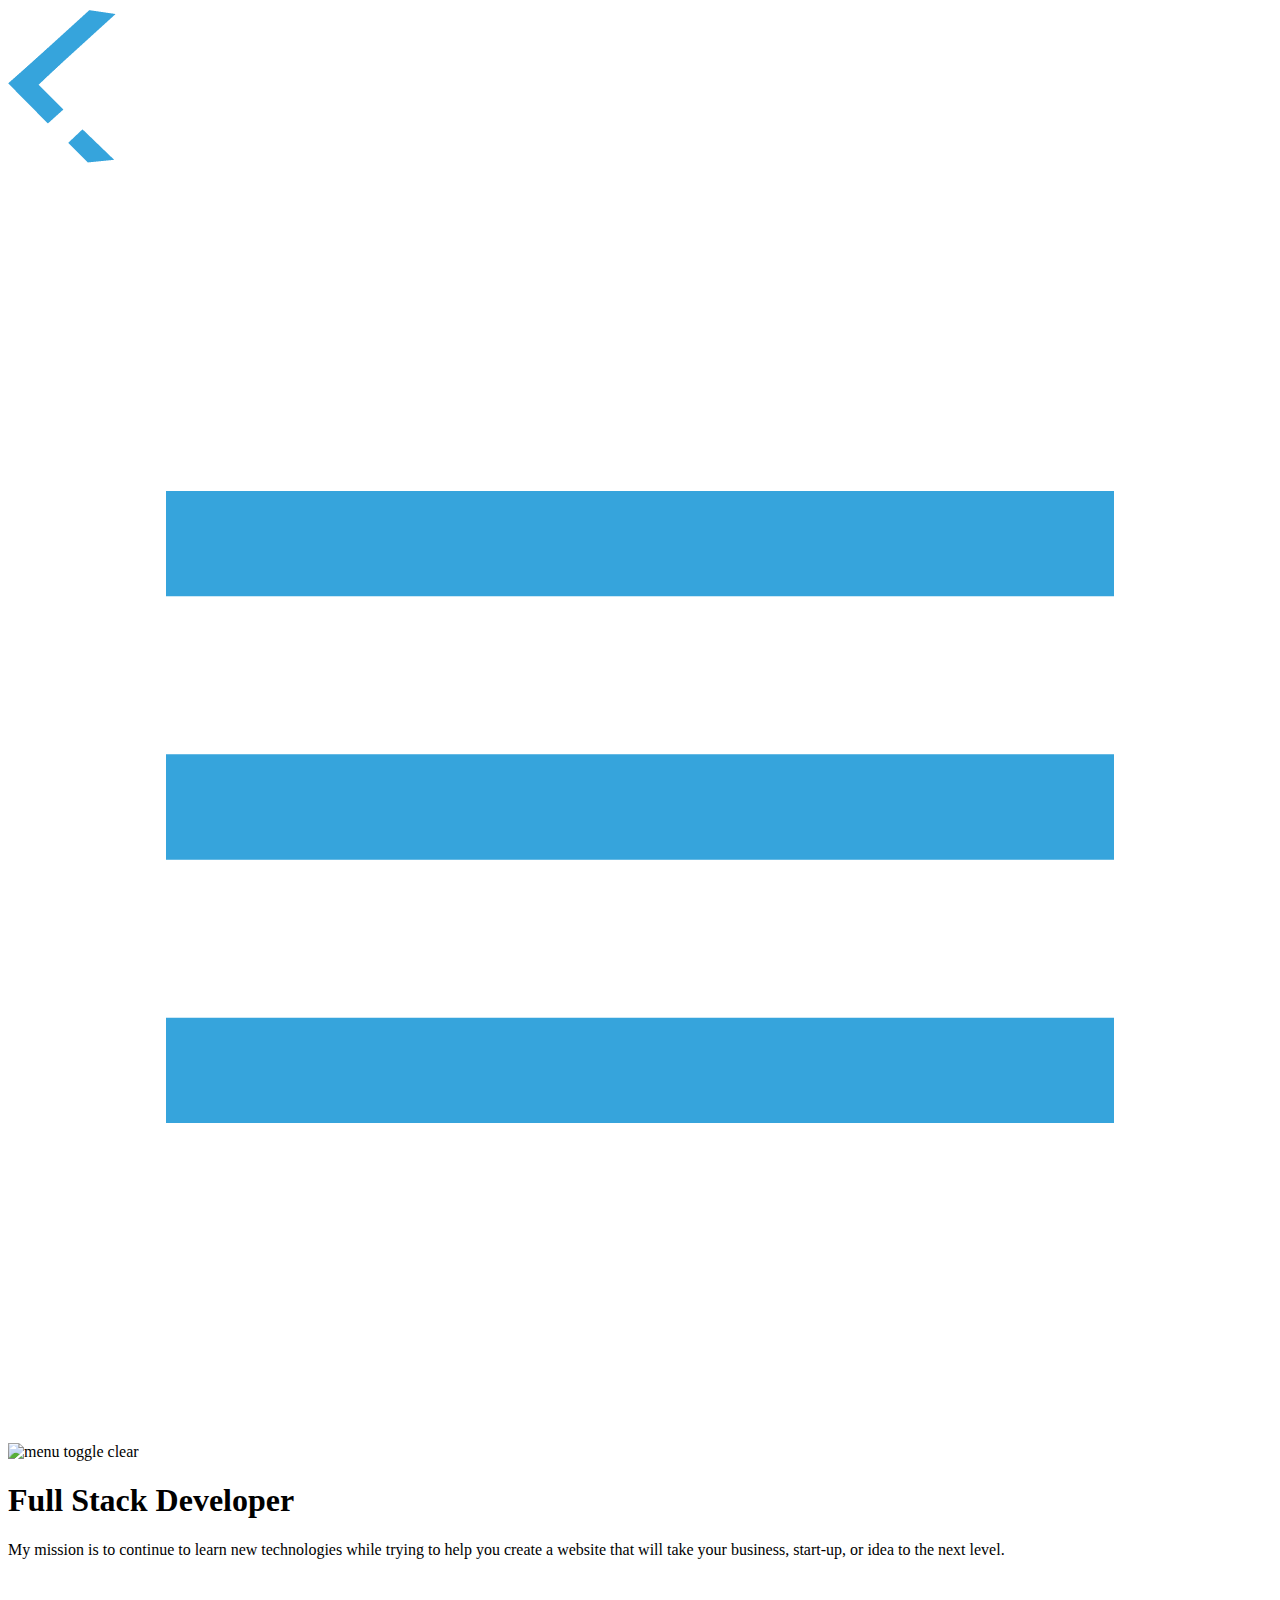
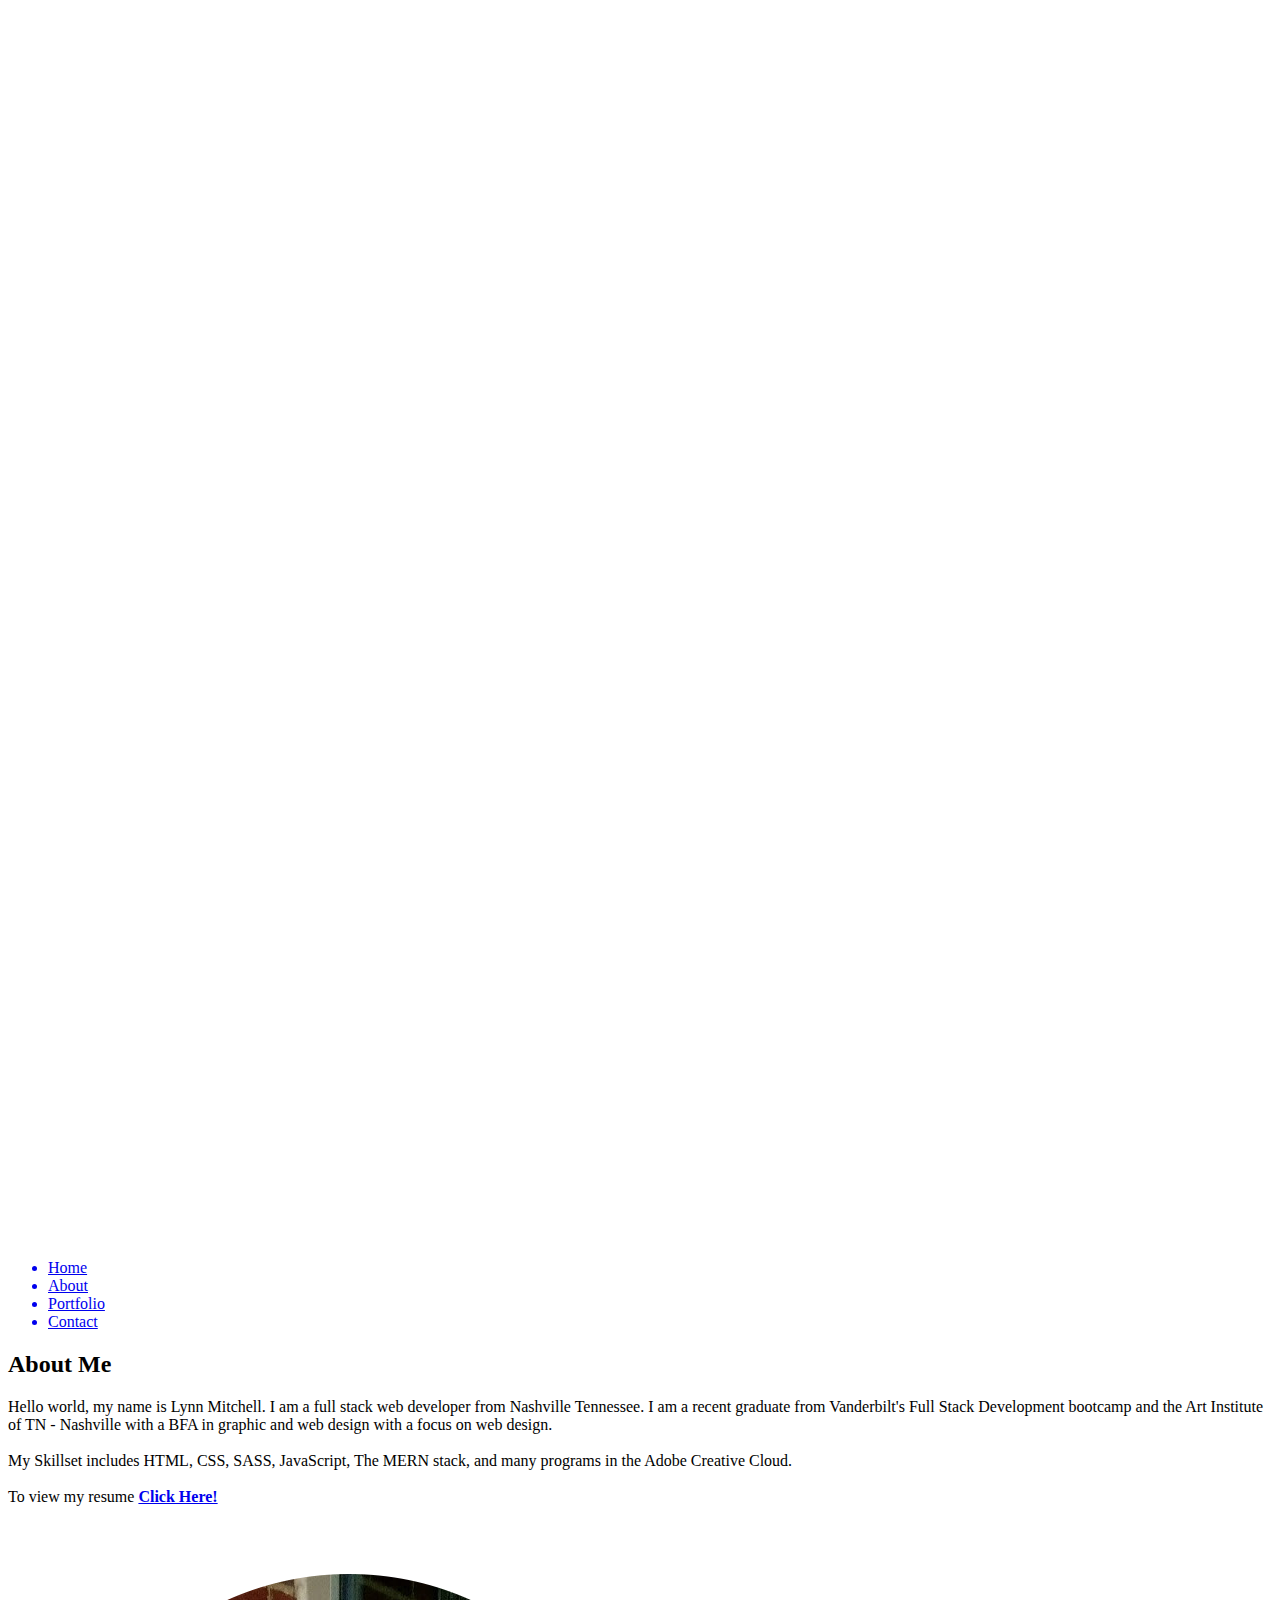
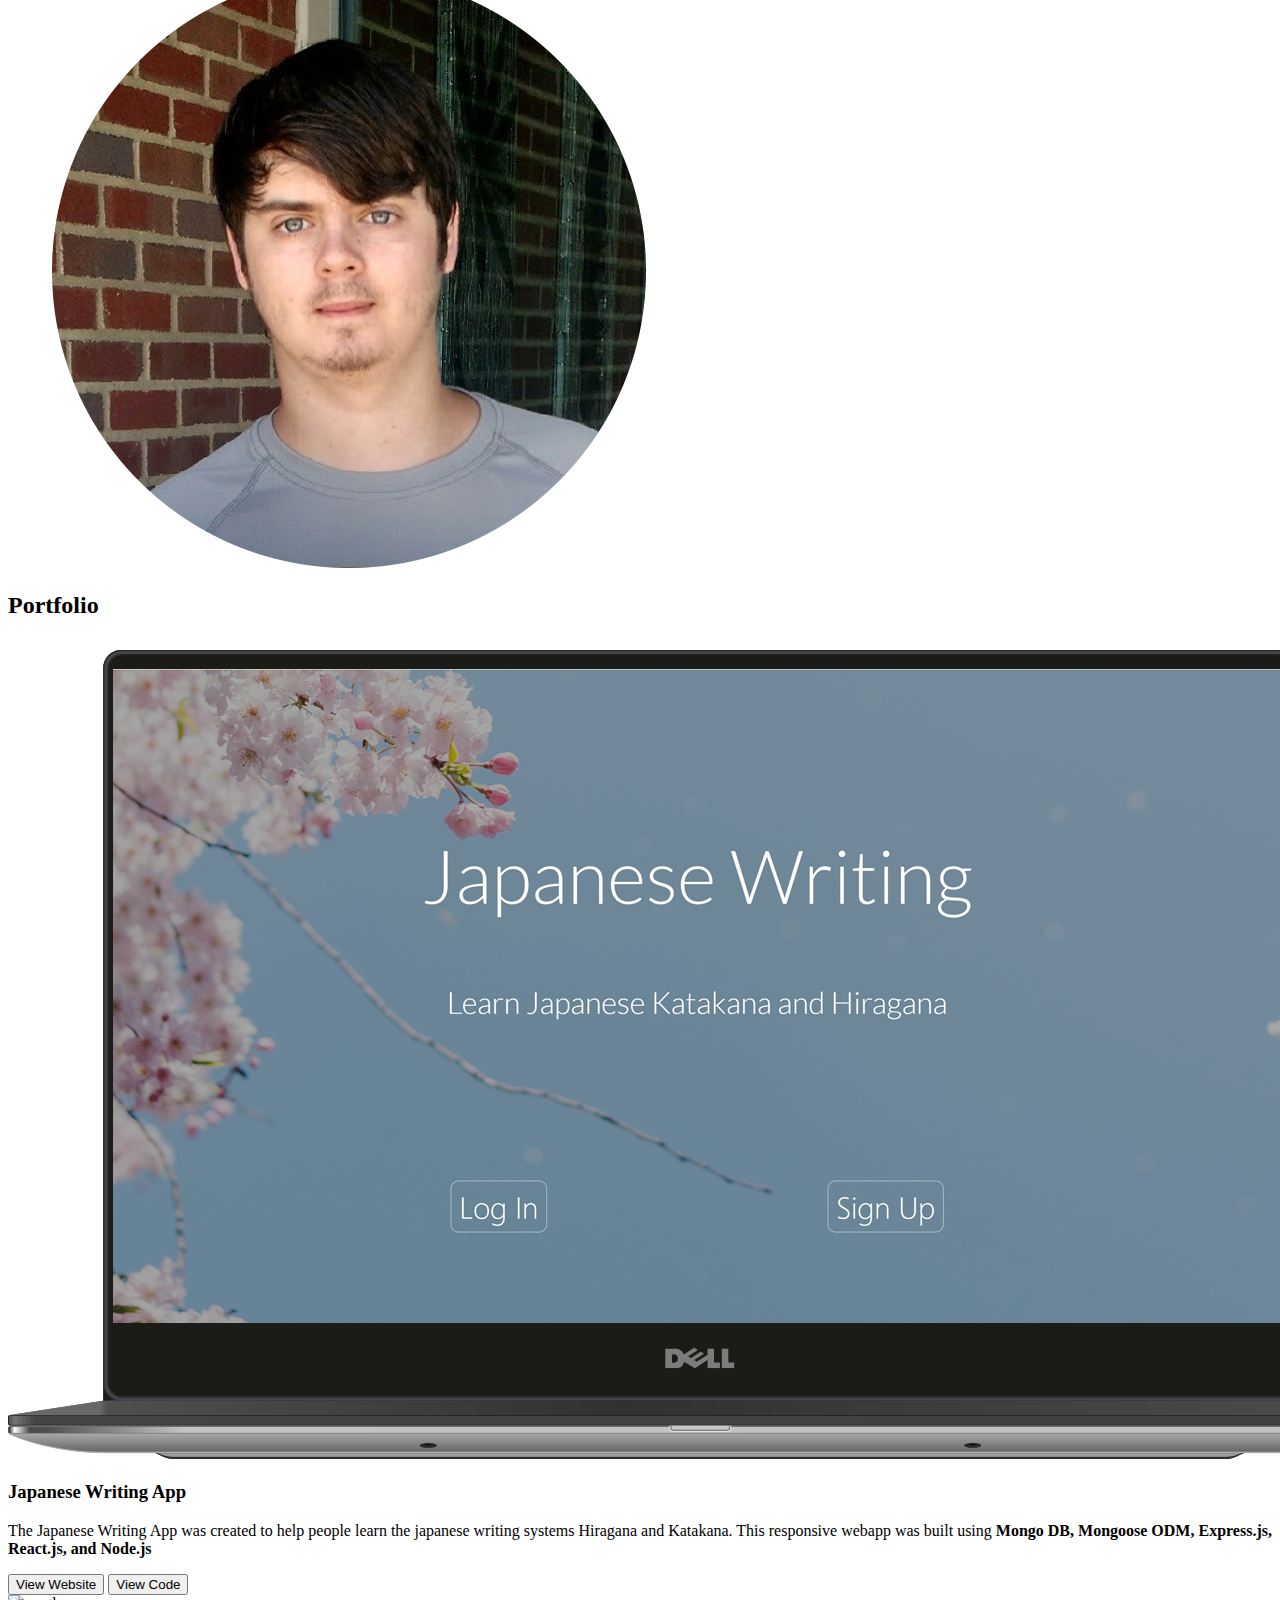
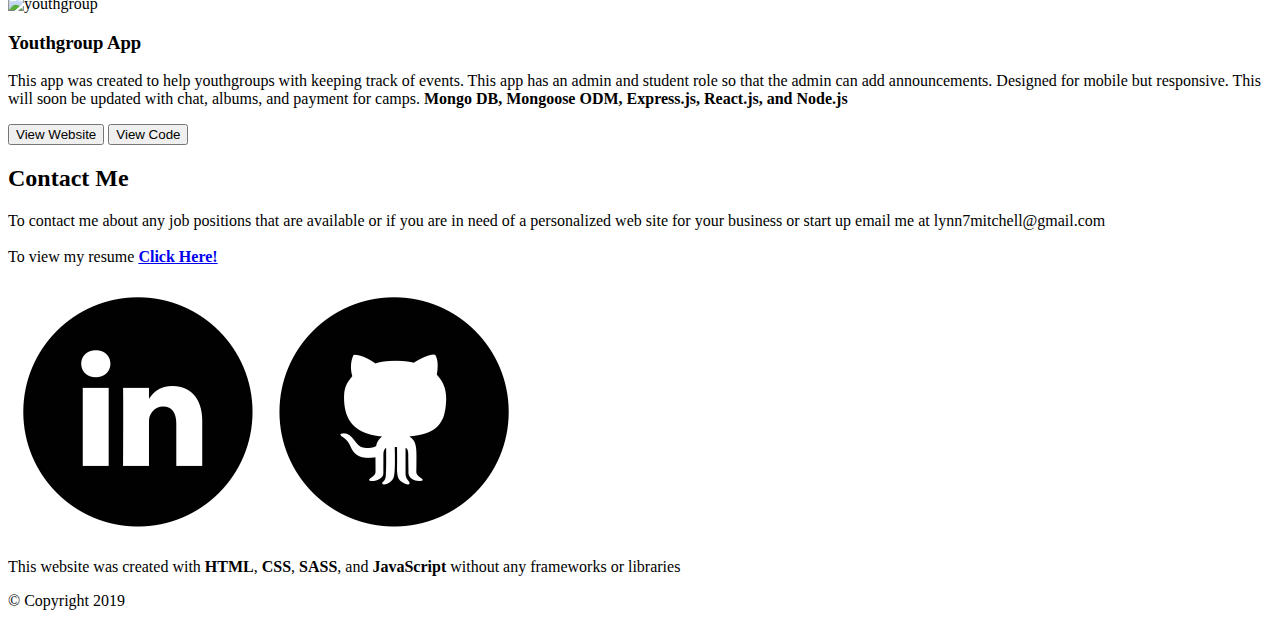
==== index.html @ d9b16a61 "Revert "Revert "fixed youhtgroup text""" ====
<!DOCTYPE html>
<html lang="en">




<!-- 

TODO LIST

Add resume to click here buttons

rewrite content 

lines under headers

animations


idea parkinglot

dark mode


 -->
<head>
    <meta charset="UTF-8">
    <meta name="viewport" content="width=device-width, initial-scale=1.0">
    <meta http-equiv="X-UA-Compatible" content="ie=edge">
    <title>Lynn Mitchell</title>
    <link rel="stylesheet" href="css/style.css">
</head>

<body>
    <header>
        <section class="background__img">
            <img src="img/logo.png" alt="Lynn Mitchell" id="logo">
            <img src="img/menu.svg" alt="menu toggle" class="menu__toggle" id="menuToggleHamburger">
            <img src="img/clear.svg" alt="menu toggle clear" class="menu__toggle" id="menuToggleX"> 
            <div class="header__text">
                <h1>Full Stack Developer</h1>
                <p>My mission is to continue to learn new technologies while trying to help you create a website that
                    will take your business, start-up, or idea to the next level.</p>
            </div>
            
            <a href="#about__me"><img src="img/down-icon.svg" alt="down icon" class="down__icon"></a>
            
        </section>
    </header>

    <nav>
        <ul>
            <a href="#" class="nav-link" onclick=closeNav()><li>Home</li></a>
            <a href="#about__me" class="nav-link" onclick=closeNav()><li>About</li></a>
            <a href="#portfolio" class="nav-link" onclick=closeNav()><li>Portfolio</li></a>
            <a href="#contact" class="nav-link" onclick=closeNav()><li>Contact</li></a>
        </ul>
    </nav>
    
    <main>
        <!-- ABOUT ME -->

        <article id="about__me">
            <div><h2>About Me</h2></div>
            <p>Hello world, my name is Lynn Mitchell. I am a full stack web developer from Nashville Tennessee. I
                am a
                recent graduate from Vanderbilt's Full Stack Development bootcamp and the Art Institute of TN - Nashville with a BFA in graphic and web design with
                a
                focus on
                web design.
                <br><br>
                My Skillset includes HTML, CSS, SASS, JavaScript, The MERN stack, and many programs
                in
                the Adobe Creative Cloud.
                <br><br>
                To view my resume <strong><a href="Resume.pdf">Click Here!</a></strong></p>
            <img src="img/profile-circle.png" alt="Lynn Mitchell">
        </article>

        <!-- PORTFOLIO -->
        <article id="portfolio">
            <h2 id="portfolio__heading">Portfolio</h2>

            <!-- Japanese Writing App -->

            <img src="img/japanese-writing.png" id="japanese__writing__web" alt="Japanese Writing App"/>
            <section id="japanese__writing__info">
                <h3>Japanese Writing App</h3>
                <p>The Japanese Writing App was created to help people learn the japanese writing systems Hiragana and Katakana. This responsive webapp was built using <strong>Mongo DB, Mongoose ODM, Express.js, React.js, and Node.js</strong></p>
                <div class="button__container">
                    <a href="https://japanese-writing.herokuapp.com/"><button>View Website</button></a> <a href="https://github.com/lynn7mitchell/japanese-writing"><button>View Code</button></a>
                </div>
            </section>

            <img src="img/youthgroup.png" id="youthgroup__web" alt="youthgroup"/>
            <section id="youthgroup__info">
                <h3>Youthgroup App</h3>
                <p>This app was created to help youthgroups with keeping track of events. This app has an admin and student role so that the admin can add announcements. Designed for mobile but responsive. This will soon be updated with chat, albums, and payment for camps. <strong>Mongo DB, Mongoose ODM, Express.js, React.js, and Node.js</strong></p>
                <div class="button__container">
                    <a href="https://youthgroup.herokuapp.com/"><button>View Website</button></a> <a href="https://github.com/lynn7mitchell/youthgroup"><button>View Code</button></a>
                </div>
            </section>
            
        </article>

            
           


        <!-- CONTACT -->
        <article id="contact">
            <h2>Contact Me</h2>
            <p>
                To contact me about any job positions that are available or if you are in need of a personalized web
                site for your business or start up email me at
                lynn7mitchell@gmail.com
                <br><br>
                To view my resume <strong><a href="Resume.pdf">Click Here!</a></strong></p>
            </p>
        </article>

    </main>

    <footer>
        <div class="footer__icons">
            <a href="https://www.linkedin.com/in/lynn-mitchell-4b1734118/"><img src="img/iconfinder_linkedin_circle_black_107159.png" alt="Linked In"></a>
            <a href="https://github.com/lynn7mitchell"><img src="img/iconfinder_github_circle_black_107161.png" alt="Github"></a>
        </div>
        <p>This website was created with <strong>HTML</strong>, <strong>CSS</strong>, <strong>SASS</strong>, and <strong>JavaScript</strong> without any frameworks or libraries</p>
        <div class="copyright"> <p> &copy; Copyright 2019 </p></div>
    </footer>
    <script src="js/script.js"></script>
</body>

</html>
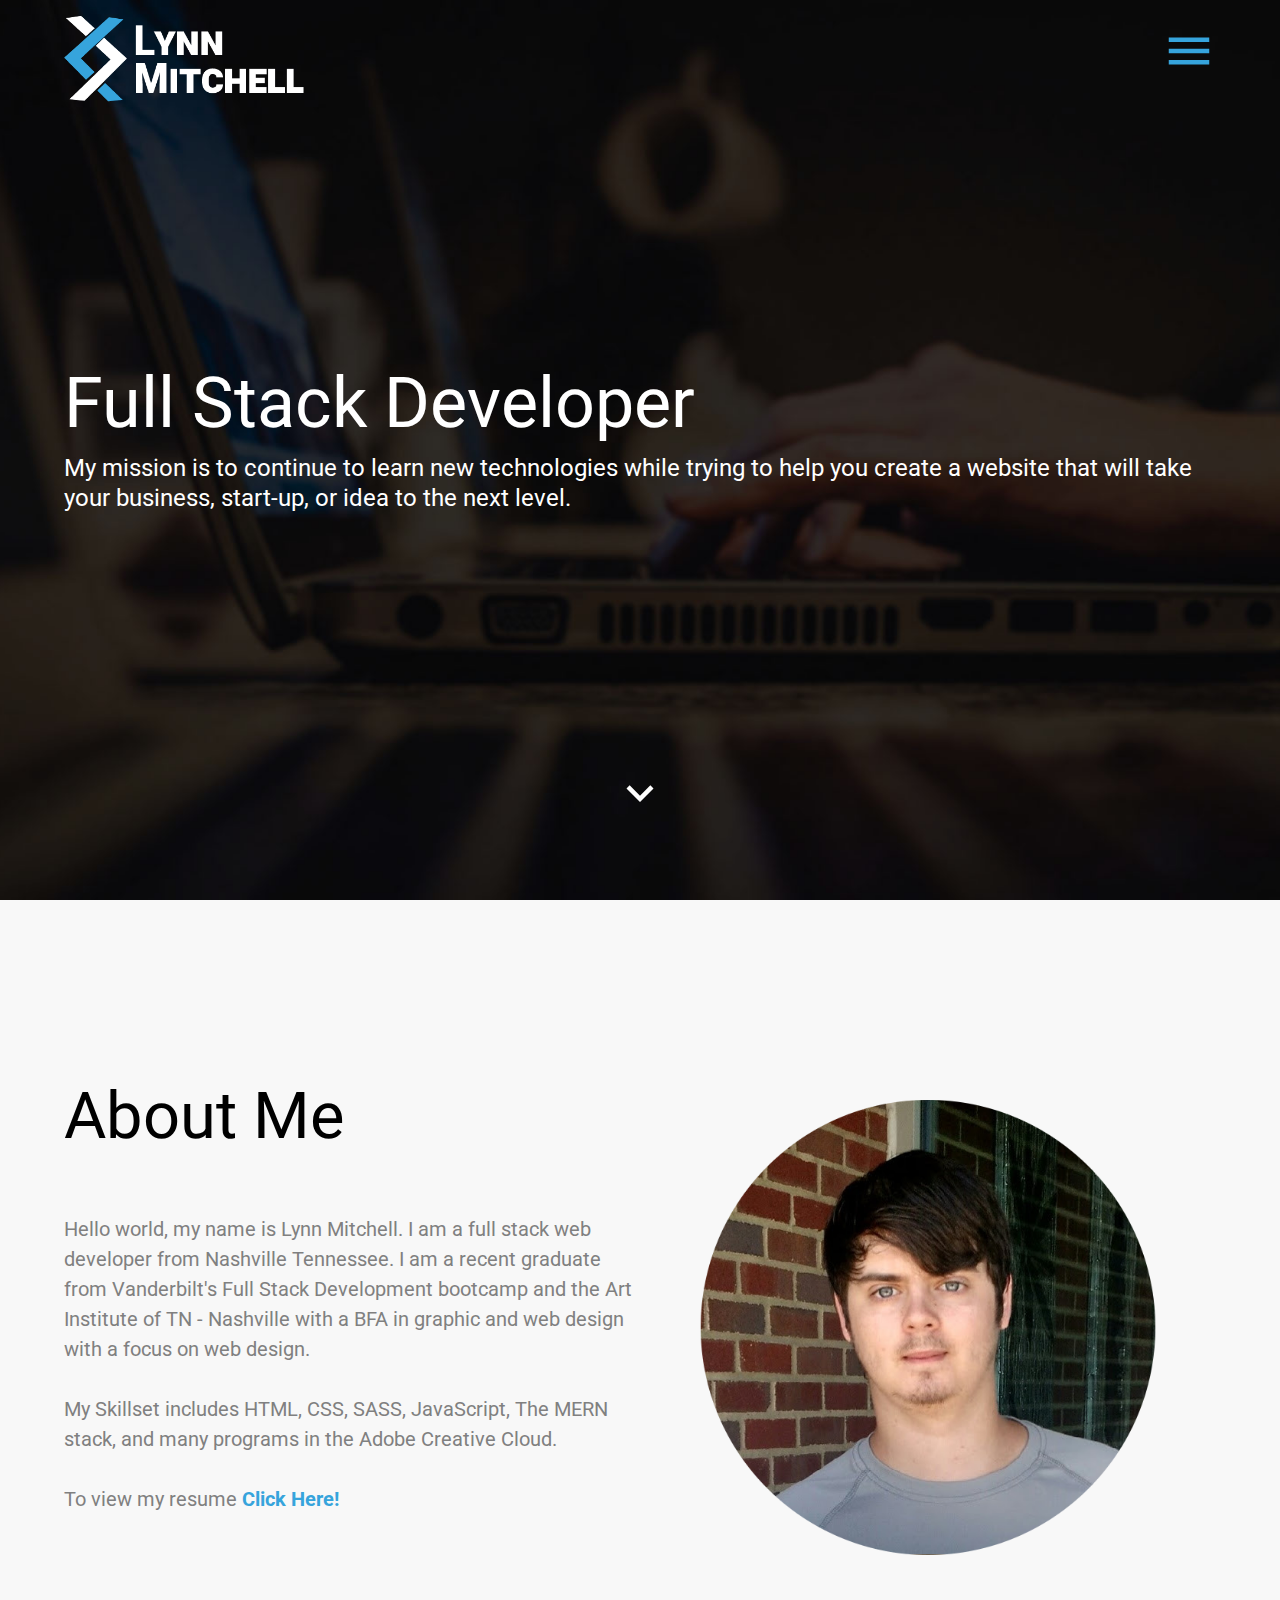
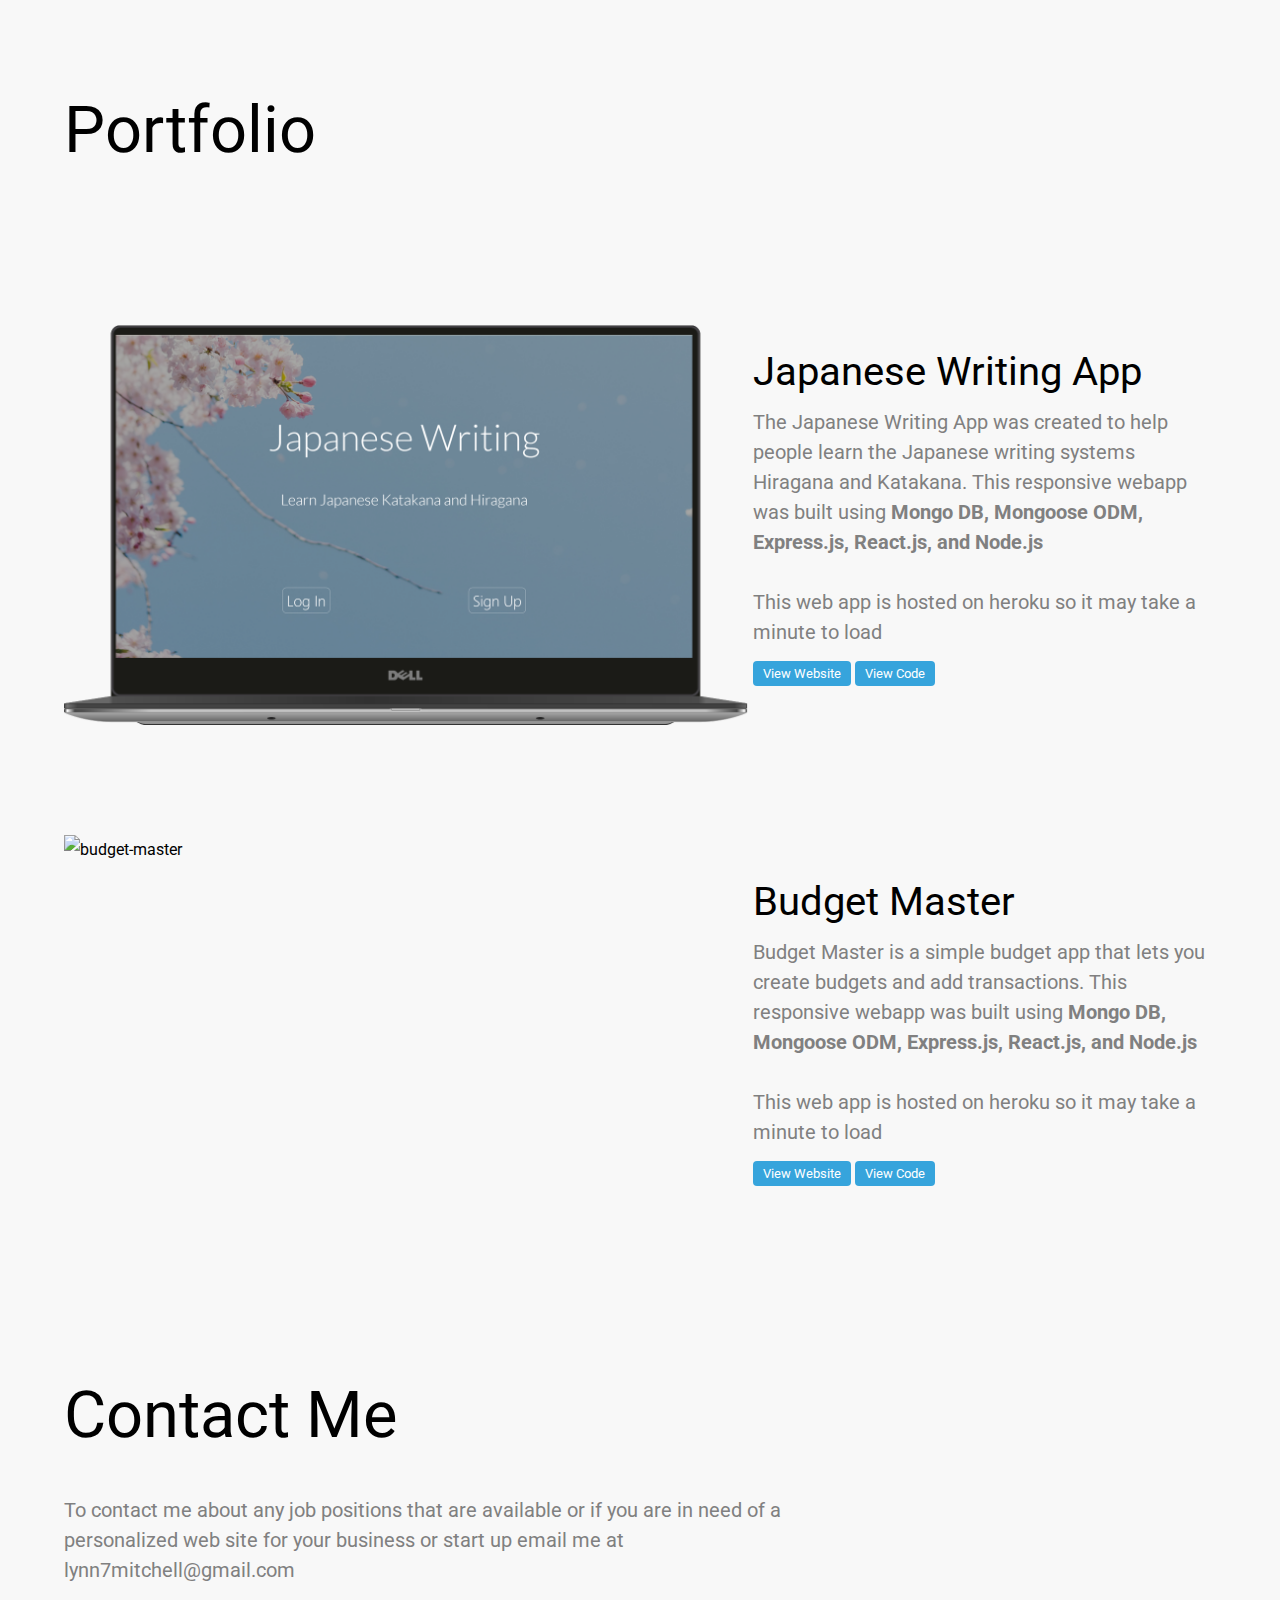
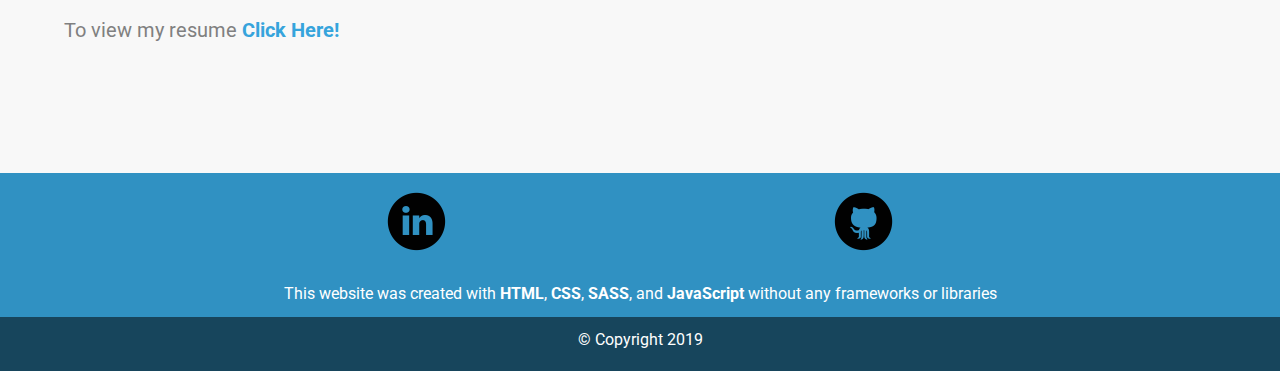
==== commit d207d56d: "Commented out youthgroup in html and scss" ====
--- a/index.html
+++ b/index.html
@@ -86,20 +86,35 @@
             <img src="img/japanese-writing.png" id="japanese__writing__web" alt="Japanese Writing App"/>
             <section id="japanese__writing__info">
                 <h3>Japanese Writing App</h3>
-                <p>The Japanese Writing App was created to help people learn the japanese writing systems Hiragana and Katakana. This responsive webapp was built using <strong>Mongo DB, Mongoose ODM, Express.js, React.js, and Node.js</strong></p>
+                <p>The Japanese Writing App was created to help people learn the Japanese writing systems Hiragana and Katakana. This responsive webapp was built using <strong>Mongo DB, Mongoose ODM, Express.js, React.js, and Node.js</strong></p>
+                <br>
+                <p>This web app is hosted on heroku so it may take a minute to load</p>
                 <div class="button__container">
                     <a href="https://japanese-writing.herokuapp.com/"><button>View Website</button></a> <a href="https://github.com/lynn7mitchell/japanese-writing"><button>View Code</button></a>
                 </div>
             </section>
 
-            <img src="img/youthgroup.png" id="youthgroup__web" alt="youthgroup"/>
+            <img src="img/budget-master.png" id="budget__web" alt="budget-master"/>
+            <section id="budget__info">
+                <h3>Budget Master</h3>
+                <p>Budget Master is a simple budget app that lets you create budgets and add transactions. This responsive webapp was built using <strong>Mongo DB, Mongoose ODM, Express.js, React.js, and Node.js</strong></p>
+                <br>
+                <p>This web app is hosted on heroku so it may take a minute to load</p>
+                <div class="button__container">
+                    <a href="https://mern-budget-app.herokuapp.com/"><button>View Website</button></a> <a href="https://github.com/lynn7mitchell/budget-app"><button>View Code</button></a>
+                </div>
+            </section>
+
+            <!-- <img src="img/youthgroup.png" id="youthgroup__web" alt="youthgroup"/>
             <section id="youthgroup__info">
                 <h3>Youthgroup App</h3>
-                <p>This app was created to help youthgroups with keeping track of events. This app has an admin and student role so that the admin can add announcements. Designed for mobile but responsive. This will soon be updated with chat, albums, and payment for camps. <strong>Mongo DB, Mongoose ODM, Express.js, React.js, and Node.js</strong></p>
+                <p>This app was created to help youthgroups with keeping track of events. This app has an admin and student role so that the admin can add announcements. Designed for mobile but responsive. This will soon be updated with chat, albums, and payment for camps. This responsive webapp was built using <strong>Mongo DB, Mongoose ODM, Express.js, React.js, and Node.js</strong></p>
+                <br>
+                <p>This web app is hosted on heroku so it may take a minute to load</p>
                 <div class="button__container">
                     <a href="https://youthgroup.herokuapp.com/"><button>View Website</button></a> <a href="https://github.com/lynn7mitchell/youthgroup"><button>View Code</button></a>
                 </div>
-            </section>
+            </section> -->
             
         </article>
 
--- a/css/style.css
+++ b/css/style.css
@@ -0,0 +1,313 @@
+@import url("https://fonts.googleapis.com/css?family=Roboto");
+body,
+h1,
+h2,
+h3,
+h4,
+h5,
+h6,
+p,
+ol,
+ul,
+header,
+button {
+  margin: 0;
+  padding: 0;
+  font-weight: normal; }
+
+* {
+  box-sizing: border-box;
+  font-family: 'Roboto', sans-serif; }
+
+html {
+  scroll-behavior: smooth; }
+
+body {
+  background: #F8F8F8;
+  line-height: 30px; }
+
+.background__img {
+  background: url("../img/background.jpg") center no-repeat;
+  background-size: cover;
+  height: 100vh;
+  position: relative;
+  display: flex; }
+
+#logo {
+  height: 10vh;
+  margin: 1em 0 1em 4em;
+  position: absolute;
+  z-index: 2; }
+  @media (max-width: 576px) {
+    #logo {
+      height: 7.5vh;
+      margin: 1.5em 0 1em 1.5em; } }
+
+nav {
+  position: fixed;
+  background: rgba(0, 0, 0, 0.9);
+  top: 0;
+  bottom: 0;
+  left: 0;
+  right: 0;
+  height: 100%;
+  width: 100%;
+  color: #fff;
+  display: none;
+  z-index: 1; }
+  nav ul {
+    list-style-type: none;
+    display: flex;
+    flex-direction: column;
+    height: 100%;
+    justify-content: center;
+    align-items: center; }
+    nav ul a {
+      color: #fff;
+      text-decoration: none;
+      margin-bottom: 5%; }
+      @media (max-width: 576px) {
+        nav ul a {
+          margin-bottom: 15%; } }
+    nav ul li {
+      font-size: 2em; }
+
+.menu__toggle {
+  margin: 1.5em 4em 1em 0;
+  position: fixed;
+  right: 0;
+  z-index: 2;
+  height: 6vh; }
+  @media (max-width: 576px) {
+    .menu__toggle {
+      height: 5.5vh;
+      margin: 2em 1.5em 1em 0; } }
+
+#menuToggleX {
+  display: none; }
+
+.header__text {
+  color: #fff;
+  height: 100%;
+  margin: 0 4em 0 4em;
+  display: flex;
+  flex-direction: column;
+  justify-content: center; }
+  .header__text h1 {
+    font-size: 70px;
+    margin-bottom: .5em; }
+  .header__text p {
+    font-size: 24px; }
+  @media (max-width: 576px) {
+    .header__text {
+      margin-left: 1.5em;
+      margin-right: 1.5em;
+      text-align: center; }
+      .header__text h1 {
+        font-size: 30px;
+        margin-bottom: .5em; }
+      .header__text p {
+        font-size: 16px;
+        line-height: 23px; } }
+
+.down__icon {
+  height: 6vh;
+  position: absolute;
+  bottom: 0;
+  left: 0;
+  right: 0;
+  margin: auto;
+  margin-bottom: 5em; }
+
+main {
+  margin: 0 4em 0 4em; }
+  @media (max-width: 576px) {
+    main {
+      margin-left: 1.5em;
+      margin-right: 1.5em; } }
+
+#about__me {
+  display: grid;
+  grid-template-columns: 1fr 1fr;
+  grid-template-areas: "about__me__heading about__me__img" "about__me__paragraph about__me__img";
+  align-items: center;
+  margin-top: 10em; }
+  #about__me h2 {
+    font-size: 65px;
+    grid-area: about__me__heading; }
+  #about__me p {
+    font-size: 20px;
+    grid-area: about__me__paragraph;
+    color: #808080; }
+  #about__me img {
+    height: 55vh;
+    grid-area: about__me__img;
+    justify-self: center;
+    align-self: center; }
+  #about__me a {
+    color: #36A4DC;
+    text-decoration: none; }
+  @media (max-width: 576px) {
+    #about__me {
+      grid-template-columns: 1fr;
+      grid-template-areas: "about__me__heading" "about__me__img" "about__me__paragraph";
+      margin-top: 3em; }
+      #about__me h2 {
+        font-size: 26px; }
+      #about__me p {
+        font-size: 16px; }
+      #about__me img {
+        height: 28vh;
+        margin-top: 1.5em;
+        margin-bottom: 2em; } }
+
+#portfolio {
+  display: grid;
+  grid-template-columns: 1fr 1fr;
+  grid-template-areas: "portfolio__heading ." "japanese__writing__web japanese__writing__info" "budget__web budget__info";
+  row-gap: 110px;
+  align-items: center;
+  margin-top: 10em; }
+  @media (max-width: 576px) {
+    #portfolio {
+      row-gap: 20px; } }
+  #portfolio h2 {
+    font-size: 65px;
+    grid-area: portfolio__heading;
+    margin-bottom: 1em; }
+  #portfolio h3 {
+    font-size: 40px;
+    margin-bottom: .5em; }
+  #portfolio p {
+    font-size: 20px;
+    color: #808080; }
+  #portfolio img {
+    height: 45vh; }
+  #portfolio #portfolio__heading {
+    grid-area: portfolio__heading; }
+  #portfolio #japanese__writing__web {
+    grid-area: japanese__writing__web; }
+  #portfolio #japanese__writing__info {
+    grid-area: japanese__writing__info; }
+  #portfolio #budget__web {
+    grid-area: budget__web; }
+  #portfolio #budget__info {
+    grid-area: budget__info; }
+  #portfolio #youthgroup__web {
+    grid-area: youthgroup__web; }
+  #portfolio #youthgroup__info {
+    grid-area: youthgroup__info; }
+  #portfolio #grillem__web {
+    grid-area: grillem__web; }
+  #portfolio #grillem__info {
+    grid-area: grillem__info; }
+  #portfolio #test-info {
+    grid-area: test-info; }
+  #portfolio #woodlee__web {
+    grid-area: woodlee__web; }
+  #portfolio #woodlee__info {
+    grid-area: woodlee__info; }
+  #portfolio #code__now__web {
+    grid-area: code__now__web; }
+  #portfolio #code__now__info {
+    grid-area: code__now__info; }
+  #portfolio #pokemon__rpg__web {
+    grid-area: pokemon__rpg__web; }
+  #portfolio #pokemon__rpg__info {
+    grid-area: pokemon__rpg__info; }
+  #portfolio #mash__trivia__web {
+    grid-area: mash__trivia__web; }
+  #portfolio #mash__trivia__info {
+    grid-area: mash__trivia__info; }
+  #portfolio #giftastic__web {
+    grid-area: giftastic__web; }
+  #portfolio #giftastic__info {
+    grid-area: giftastic__info; }
+  #portfolio #train__schedule__web {
+    grid-area: train__schedule__web; }
+  #portfolio #train__schedule__info {
+    grid-area: train__schedule__info; }
+  #portfolio button {
+    background: #36A4DC;
+    border: none;
+    border-radius: 4px;
+    padding: 5px 10px 5px 10px;
+    margin-top: 1em;
+    color: #fff;
+    font-family: 'Roboto', sans-serif; }
+  @media (max-width: 576px) {
+    #portfolio {
+      grid-template-columns: 1fr;
+      grid-template-areas: "portfolio__heading" "japanese__writing__web" "japanese__writing__info" "budget__web" "budget__info"; }
+      #portfolio h2 {
+        font-size: 26px; }
+      #portfolio h3 {
+        font-size: 20px;
+        text-align: center; }
+      #portfolio p {
+        font-size: 16px;
+        text-align: center; }
+      #portfolio img {
+        height: auto;
+        width: 70vw;
+        margin-top: 1.5em;
+        margin-bottom: 2em;
+        margin: 0 auto; }
+      #portfolio .button__container {
+        display: flex;
+        justify-content: center;
+        margin-bottom: 5em; }
+        #portfolio .button__container button {
+          margin-left: 10px;
+          margin-right: 10px; } }
+
+#contact {
+  display: grid;
+  grid-template-columns: 2fr 1fr;
+  grid-template-areas: "contact__heading ." "contact__paragraph .";
+  align-items: center;
+  margin-top: 10em; }
+  #contact h2 {
+    font-size: 65px;
+    grid-area: contact__heading;
+    margin-bottom: 1em; }
+  #contact p {
+    font-size: 20px;
+    grid-area: contact__paragraph;
+    color: #808080; }
+  #contact a {
+    color: #36A4DC;
+    text-decoration: none; }
+  @media (max-width: 576px) {
+    #contact {
+      grid-template-columns: 1fr;
+      grid-template-areas: "contact__heading" "contact__paragraph";
+      margin-top: 3em; }
+      #contact h2 {
+        font-size: 26px; }
+      #contact p {
+        font-size: 16px; } }
+
+footer {
+  margin-top: 10%;
+  padding-top: 1em;
+  text-align: center;
+  color: #fff;
+  background: #3091C2; }
+  footer p {
+    margin-bottom: .5em; }
+  footer .footer__icons {
+    display: flex;
+    justify-content: space-evenly; }
+    footer .footer__icons img {
+      width: 5vw;
+      margin-bottom: 1em; }
+      @media (max-width: 576px) {
+        footer .footer__icons img {
+          width: 10vh; } }
+  footer .copyright {
+    background: #17455C;
+    padding-bottom: .5em;
+    padding-top: .5em; }
+
+/*# sourceMappingURL=style.css.map */
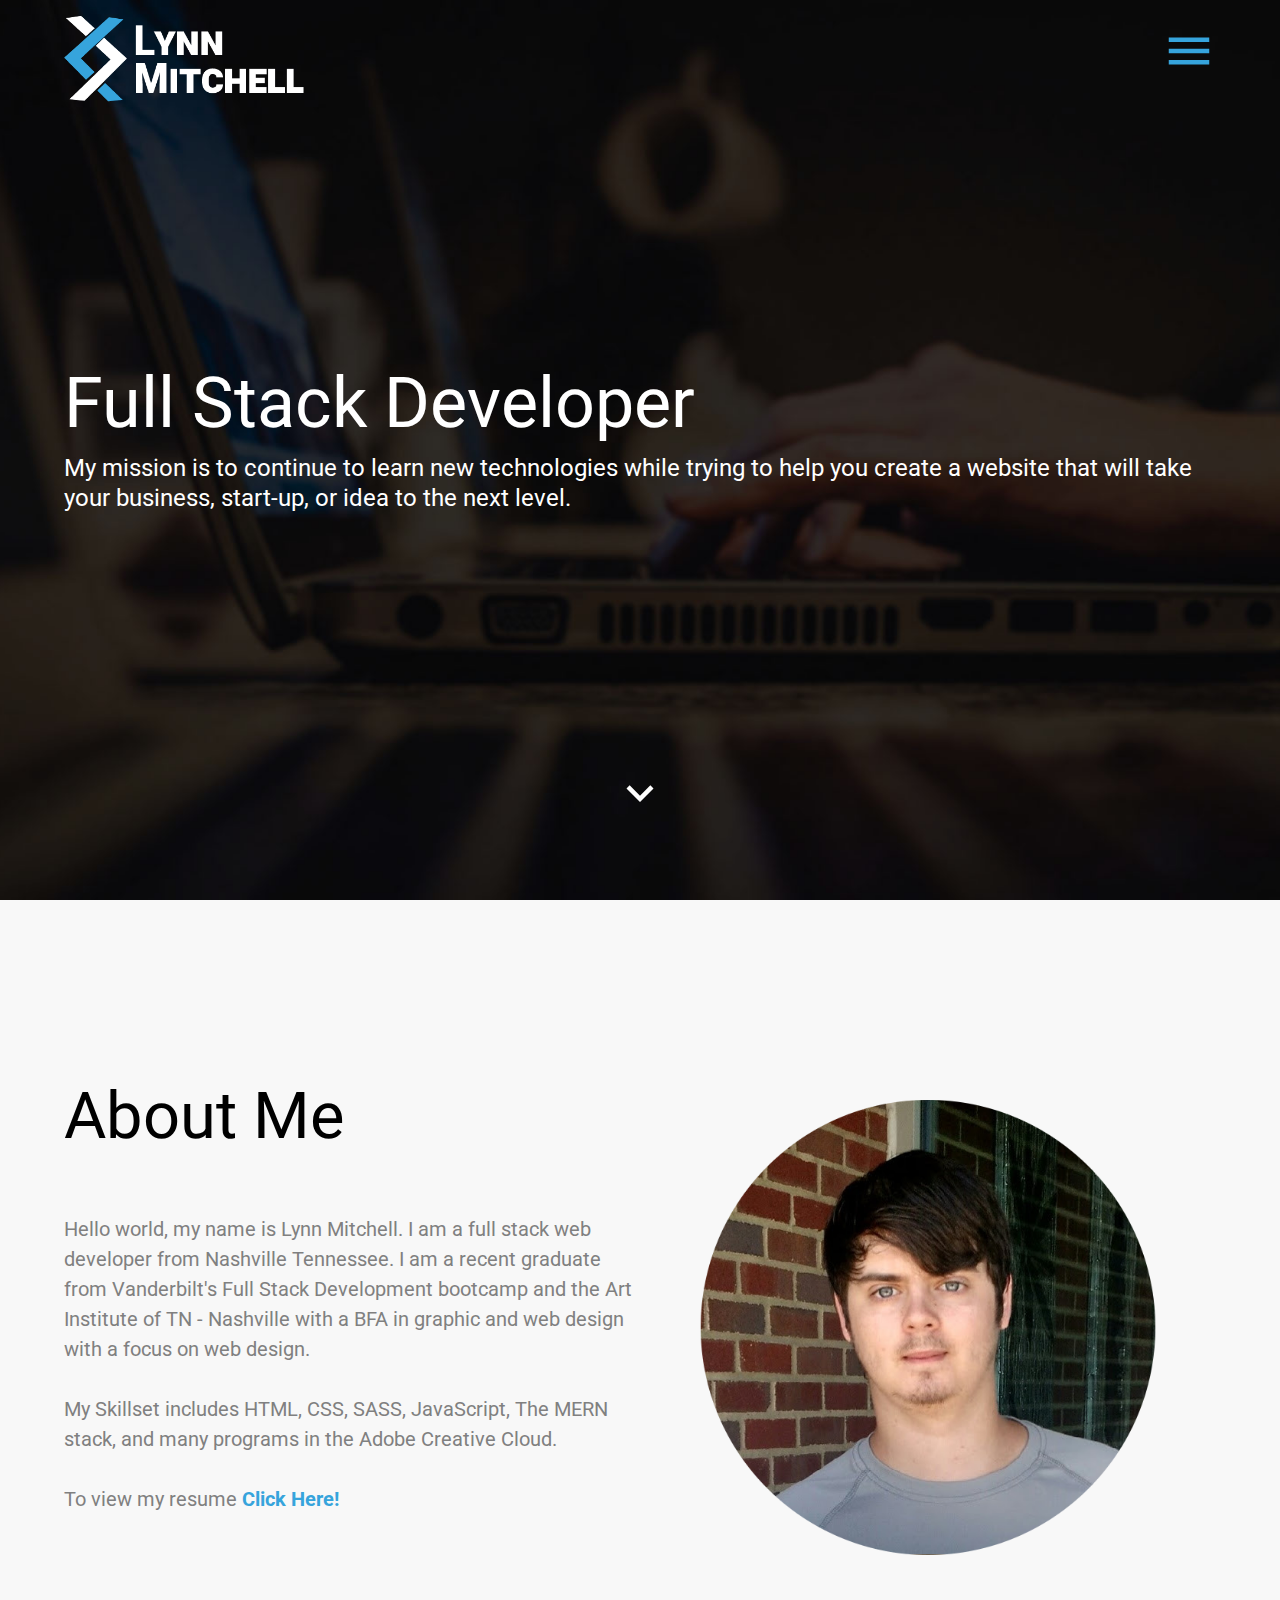
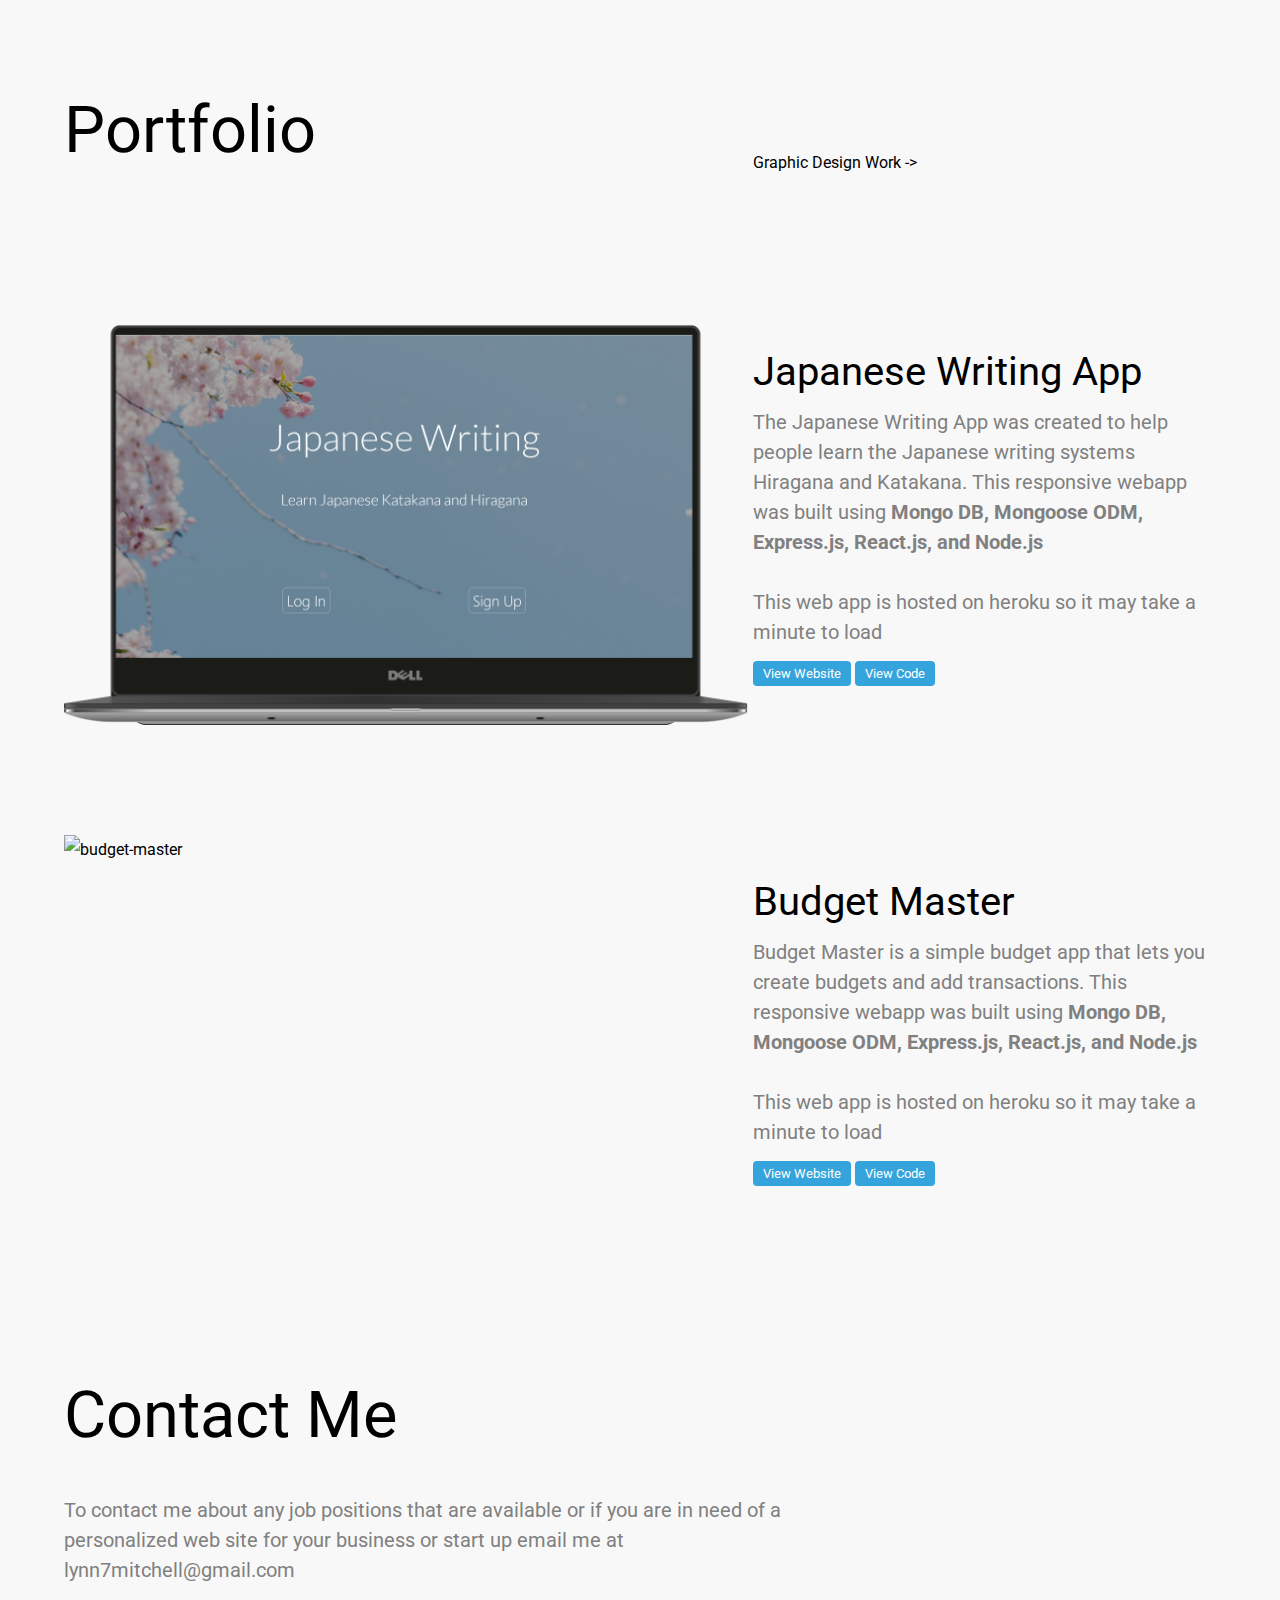
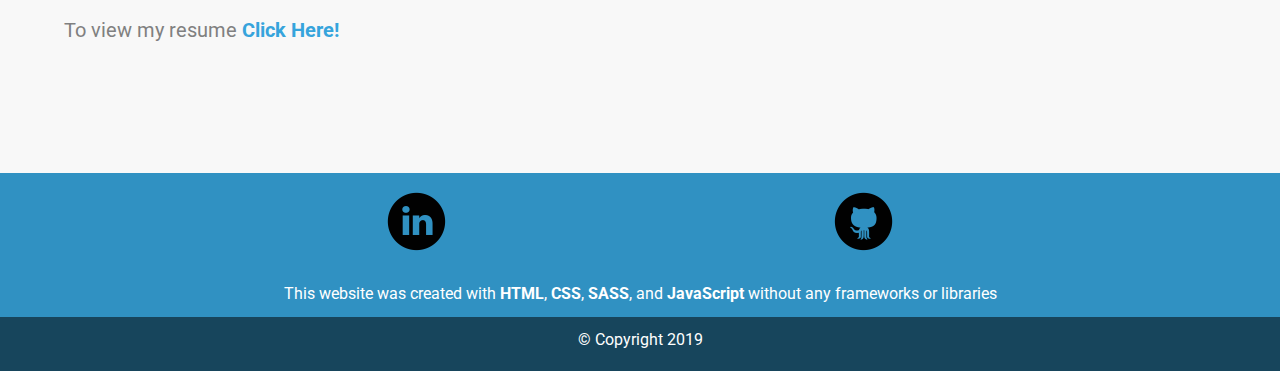
==== commit ae253c34: "added graphic page to play with ideas on addding graphic design work" ====
--- a/index.html
+++ b/index.html
@@ -7,10 +7,6 @@
 <!-- 
 
 TODO LIST
-
-Add resume to click here buttons
-
-rewrite content 
 
 lines under headers
 
@@ -80,7 +76,7 @@
         <!-- PORTFOLIO -->
         <article id="portfolio">
             <h2 id="portfolio__heading">Portfolio</h2>
-
+            <h4>Graphic Design Work -></h4>
             <!-- Japanese Writing App -->
 
             <img src="img/japanese-writing.png" id="japanese__writing__web" alt="Japanese Writing App"/>
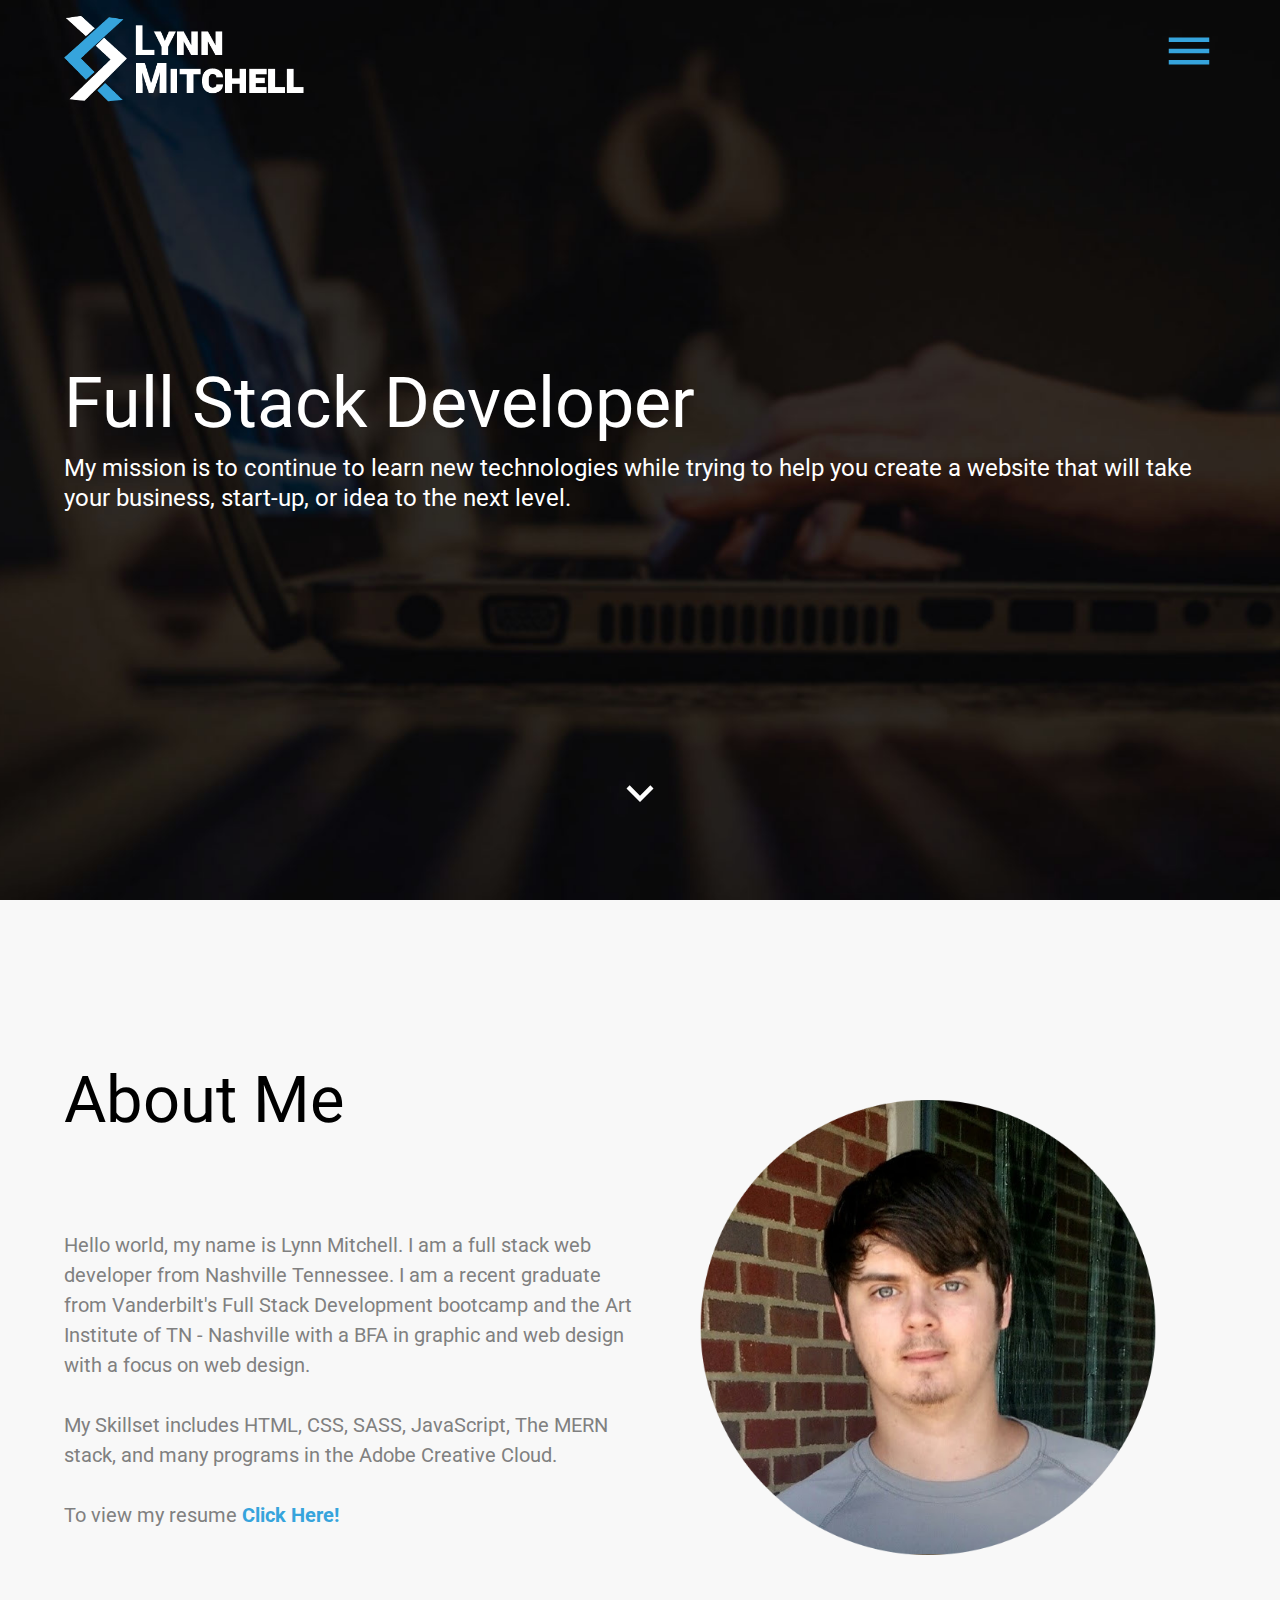
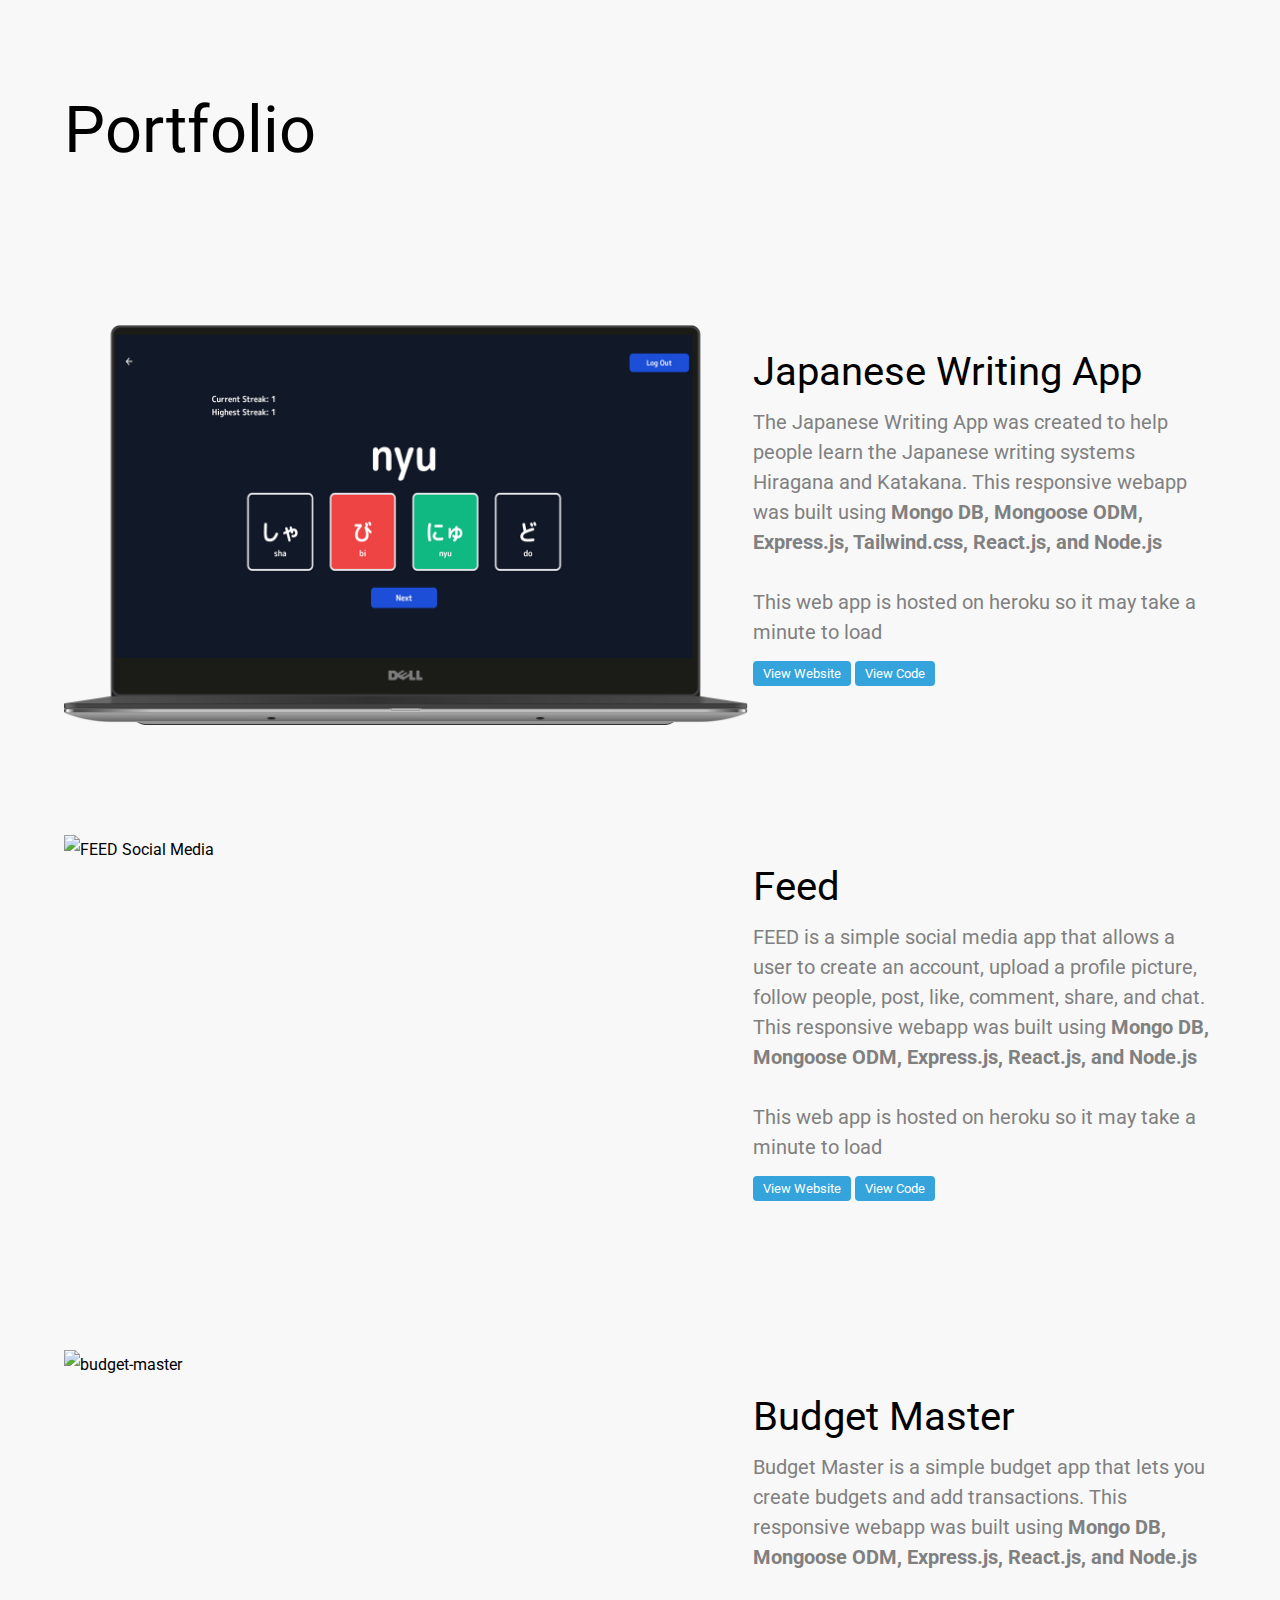
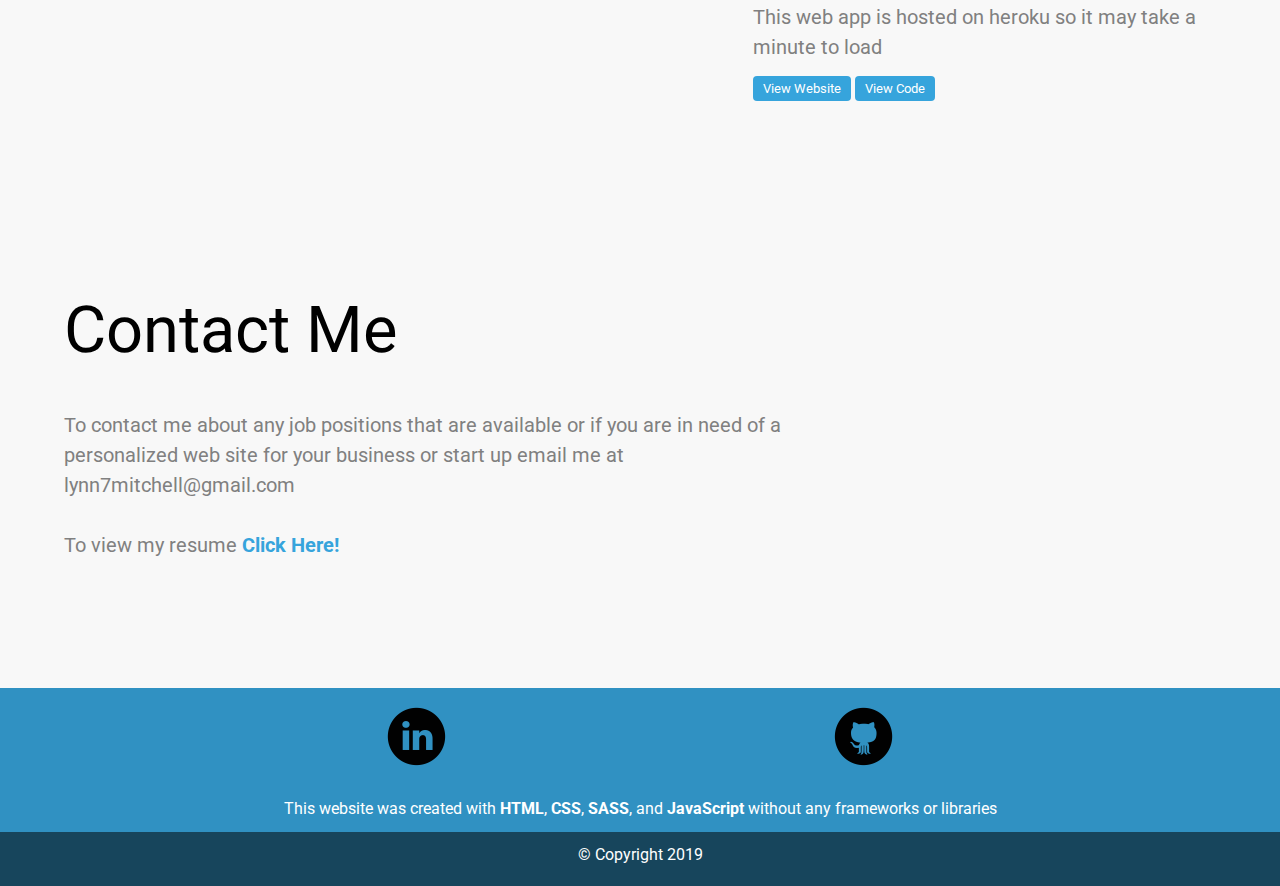
==== commit 6b036d8c: "added new mockup for japanese-writing app" ====
--- a/index.html
+++ b/index.html
@@ -24,6 +24,7 @@
     <meta name="viewport" content="width=device-width, initial-scale=1.0">
     <meta http-equiv="X-UA-Compatible" content="ie=edge">
     <title>Lynn Mitchell</title>
+    <link rel="shortcut icon" type="image/x-icon" href="img/favicon.ico"/>
     <link rel="stylesheet" href="css/style.css">
 </head>
 
@@ -76,13 +77,24 @@
         <!-- PORTFOLIO -->
         <article id="portfolio">
             <h2 id="portfolio__heading">Portfolio</h2>
-            <h4>Graphic Design Work -></h4>
+            
+            <!-- FEED -->
+            <img src="img/feed-mockup.png" id="feed__web" alt="FEED Social Media"/>
+            <section id="feed__info">
+                <h3>Feed</h3>
+                <p>FEED is a simple social media app that allows a user to create an account, upload a profile picture, follow people, post, like, comment, share, and chat. This responsive webapp was built using <strong>Mongo DB, Mongoose ODM, Express.js, React.js, and Node.js</strong></p>
+                <br>
+                <p>This web app is hosted on heroku so it may take a minute to load</p>
+                <div class="button__container">
+                    <a href="http://feed-social-media.herokuapp.com/"><button>View Website</button></a> <a href="https://github.com/lynn7mitchell/feed"><button>View Code</button></a>
+                </div>
+            </section>  
+
             <!-- Japanese Writing App -->
-
-            <img src="img/japanese-writing.png" id="japanese__writing__web" alt="Japanese Writing App"/>
+            <img src="img/japanese-writing-2021.png" id="japanese__writing__web" alt="Japanese Writing App"/>
             <section id="japanese__writing__info">
                 <h3>Japanese Writing App</h3>
-                <p>The Japanese Writing App was created to help people learn the Japanese writing systems Hiragana and Katakana. This responsive webapp was built using <strong>Mongo DB, Mongoose ODM, Express.js, React.js, and Node.js</strong></p>
+                <p>The Japanese Writing App was created to help people learn the Japanese writing systems Hiragana and Katakana. This responsive webapp was built using <strong>Mongo DB, Mongoose ODM, Express.js, Tailwind.css, React.js, and Node.js</strong></p>
                 <br>
                 <p>This web app is hosted on heroku so it may take a minute to load</p>
                 <div class="button__container">
@@ -90,6 +102,7 @@
                 </div>
             </section>
 
+            <!-- Budget Master -->
             <img src="img/budget-master.png" id="budget__web" alt="budget-master"/>
             <section id="budget__info">
                 <h3>Budget Master</h3>
@@ -100,17 +113,6 @@
                     <a href="https://mern-budget-app.herokuapp.com/"><button>View Website</button></a> <a href="https://github.com/lynn7mitchell/budget-app"><button>View Code</button></a>
                 </div>
             </section>
-
-            <!-- <img src="img/youthgroup.png" id="youthgroup__web" alt="youthgroup"/>
-            <section id="youthgroup__info">
-                <h3>Youthgroup App</h3>
-                <p>This app was created to help youthgroups with keeping track of events. This app has an admin and student role so that the admin can add announcements. Designed for mobile but responsive. This will soon be updated with chat, albums, and payment for camps. This responsive webapp was built using <strong>Mongo DB, Mongoose ODM, Express.js, React.js, and Node.js</strong></p>
-                <br>
-                <p>This web app is hosted on heroku so it may take a minute to load</p>
-                <div class="button__container">
-                    <a href="https://youthgroup.herokuapp.com/"><button>View Website</button></a> <a href="https://github.com/lynn7mitchell/youthgroup"><button>View Code</button></a>
-                </div>
-            </section> -->
             
         </article>
 
--- a/css/style.css
+++ b/css/style.css
@@ -17,13 +17,13 @@
 
 * {
   box-sizing: border-box;
-  font-family: 'Roboto', sans-serif; }
+  font-family: "Roboto", sans-serif; }
 
 html {
   scroll-behavior: smooth; }
 
 body {
-  background: #F8F8F8;
+  background: #f8f8f8;
   line-height: 30px; }
 
 .background__img {
@@ -95,7 +95,7 @@
   justify-content: center; }
   .header__text h1 {
     font-size: 70px;
-    margin-bottom: .5em; }
+    margin-bottom: 0.5em; }
   .header__text p {
     font-size: 24px; }
   @media (max-width: 576px) {
@@ -105,7 +105,7 @@
       text-align: center; }
       .header__text h1 {
         font-size: 30px;
-        margin-bottom: .5em; }
+        margin-bottom: 0.5em; }
       .header__text p {
         font-size: 16px;
         line-height: 23px; } }
@@ -134,7 +134,8 @@
   margin-top: 10em; }
   #about__me h2 {
     font-size: 65px;
-    grid-area: about__me__heading; }
+    grid-area: about__me__heading;
+    margin-bottom: 1em; }
   #about__me p {
     font-size: 20px;
     grid-area: about__me__paragraph;
@@ -145,7 +146,7 @@
     justify-self: center;
     align-self: center; }
   #about__me a {
-    color: #36A4DC;
+    color: #36a4dc;
     text-decoration: none; }
   @media (max-width: 576px) {
     #about__me {
@@ -164,7 +165,7 @@
 #portfolio {
   display: grid;
   grid-template-columns: 1fr 1fr;
-  grid-template-areas: "portfolio__heading ." "japanese__writing__web japanese__writing__info" "budget__web budget__info";
+  grid-template-areas: "portfolio__heading ." "japanese__writing__web japanese__writing__info" "feed__web feed__info" "budget__web budget__info";
   row-gap: 110px;
   align-items: center;
   margin-top: 10em; }
@@ -177,7 +178,7 @@
     margin-bottom: 1em; }
   #portfolio h3 {
     font-size: 40px;
-    margin-bottom: .5em; }
+    margin-bottom: 0.5em; }
   #portfolio p {
     font-size: 20px;
     color: #808080; }
@@ -185,6 +186,10 @@
     height: 45vh; }
   #portfolio #portfolio__heading {
     grid-area: portfolio__heading; }
+  #portfolio #feed__web {
+    grid-area: feed__web; }
+  #portfolio #feed__info {
+    grid-area: feed__info; }
   #portfolio #japanese__writing__web {
     grid-area: japanese__writing__web; }
   #portfolio #japanese__writing__info {
@@ -197,48 +202,18 @@
     grid-area: youthgroup__web; }
   #portfolio #youthgroup__info {
     grid-area: youthgroup__info; }
-  #portfolio #grillem__web {
-    grid-area: grillem__web; }
-  #portfolio #grillem__info {
-    grid-area: grillem__info; }
-  #portfolio #test-info {
-    grid-area: test-info; }
-  #portfolio #woodlee__web {
-    grid-area: woodlee__web; }
-  #portfolio #woodlee__info {
-    grid-area: woodlee__info; }
-  #portfolio #code__now__web {
-    grid-area: code__now__web; }
-  #portfolio #code__now__info {
-    grid-area: code__now__info; }
-  #portfolio #pokemon__rpg__web {
-    grid-area: pokemon__rpg__web; }
-  #portfolio #pokemon__rpg__info {
-    grid-area: pokemon__rpg__info; }
-  #portfolio #mash__trivia__web {
-    grid-area: mash__trivia__web; }
-  #portfolio #mash__trivia__info {
-    grid-area: mash__trivia__info; }
-  #portfolio #giftastic__web {
-    grid-area: giftastic__web; }
-  #portfolio #giftastic__info {
-    grid-area: giftastic__info; }
-  #portfolio #train__schedule__web {
-    grid-area: train__schedule__web; }
-  #portfolio #train__schedule__info {
-    grid-area: train__schedule__info; }
   #portfolio button {
-    background: #36A4DC;
+    background: #36a4dc;
     border: none;
     border-radius: 4px;
     padding: 5px 10px 5px 10px;
     margin-top: 1em;
     color: #fff;
-    font-family: 'Roboto', sans-serif; }
+    font-family: "Roboto", sans-serif; }
   @media (max-width: 576px) {
     #portfolio {
       grid-template-columns: 1fr;
-      grid-template-areas: "portfolio__heading" "japanese__writing__web" "japanese__writing__info" "budget__web" "budget__info"; }
+      grid-template-areas: "portfolio__heading" "japanese__writing__web" "japanese__writing__info" "feed__web" "feed__info" "budget__web" "budget__info"; }
       #portfolio h2 {
         font-size: 26px; }
       #portfolio h3 {
@@ -261,6 +236,26 @@
           margin-left: 10px;
           margin-right: 10px; } }
 
+#graphic__portfolio {
+  display: grid;
+  grid-template-columns: 1fr 1fr;
+  grid-template-areas: "book__covers__info" "all__logos__info" "mrbones__info" "gorillaz__info" "code__now__info";
+  row-gap: 110px; }
+  #graphic__portfolio #book__covers__info {
+    grid-area: book__covers__info; }
+  #graphic__portfolio #all__logos__info {
+    grid-area: all__logos__info; }
+  #graphic__portfolio #mrbones__info {
+    grid-area: mrbones__info; }
+  #graphic__portfolio #gorillaz__info {
+    grid-area: gorillaz__info; }
+  #graphic__portfolio #code__now__info {
+    grid-area: code__now__info; }
+  @media (max-width: 576px) {
+    #graphic__portfolio {
+      grid-template-columns: 1fr;
+      grid-template-areas: " .  book__covers__info" " . all__logos__info" " . mrbones__info" " . gorillaz__info" ". code__now__info"; } }
+
 #contact {
   display: grid;
   grid-template-columns: 2fr 1fr;
@@ -276,7 +271,7 @@
     grid-area: contact__paragraph;
     color: #808080; }
   #contact a {
-    color: #36A4DC;
+    color: #36a4dc;
     text-decoration: none; }
   @media (max-width: 576px) {
     #contact {
@@ -293,9 +288,9 @@
   padding-top: 1em;
   text-align: center;
   color: #fff;
-  background: #3091C2; }
+  background: #3091c2; }
   footer p {
-    margin-bottom: .5em; }
+    margin-bottom: 0.5em; }
   footer .footer__icons {
     display: flex;
     justify-content: space-evenly; }
@@ -306,8 +301,8 @@
         footer .footer__icons img {
           width: 10vh; } }
   footer .copyright {
-    background: #17455C;
-    padding-bottom: .5em;
-    padding-top: .5em; }
+    background: #17455c;
+    padding-bottom: 0.5em;
+    padding-top: 0.5em; }
 
 /*# sourceMappingURL=style.css.map */
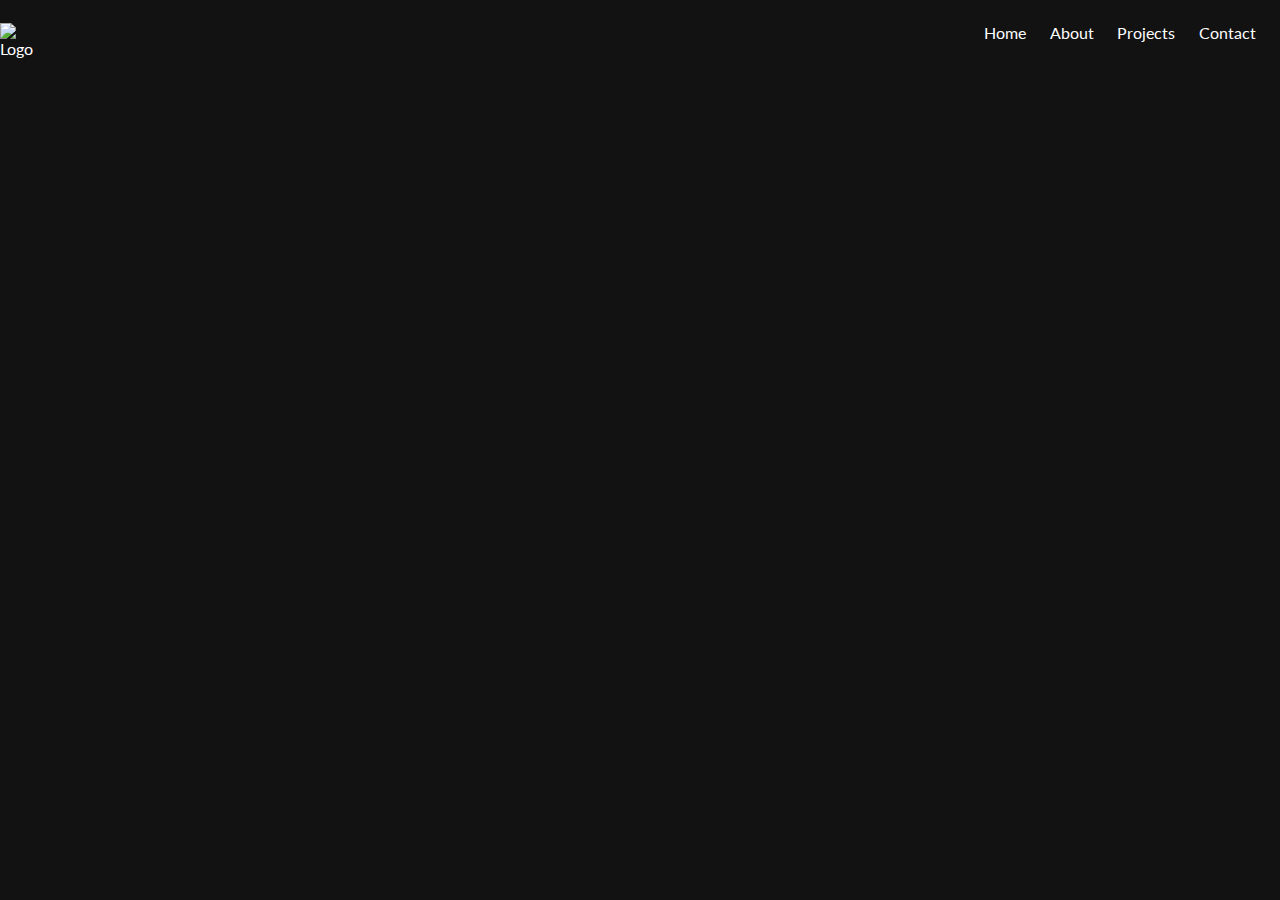
==== commit 1a005fd5: "responsive nav working" ====
--- a/index.html
+++ b/index.html
@@ -1,148 +1,44 @@
 <!DOCTYPE html>
 <html lang="en">
+  <head>
+    <meta charset="UTF-8" />
+    <meta name="viewport" content="width=device-width, initial-scale=1.0" />
+    <meta http-equiv="X-UA-Compatible" content="ie=edge" />
+    <title>Lynn Mitchell</title>
+    <link rel="shortcut icon" type="image/x-icon" href="img/favicon.ico" />
+    <link href="https://fonts.googleapis.com/icon?family=Material+Icons" rel="stylesheet">
+    <link rel="stylesheet" href="css/style.css" />
+  </head>
 
+  <body>
+    <header>
+      <nav>
+        <img src="./img/logo-symbol.png" alt="Logo" />
+        <ul id="nav">
+          <li>Home</li>
+          <li>About</li>
+          <li>Projects</li>
+          <li>Contact</li>
+        </ul>
+        <i class="material-icons menu__toggle" alt="menu toggle" id="menuToggleHamburger">menu</i>
+        <i class="material-icons menu__toggle"alt="menu toggle clear" class="menu__toggle" id="menuToggleX">close</i>
 
+      </nav>
 
+      <!-- <section>
+        <p>Hello, World! My name is</p>
+        <h1>Lynn Mitchell</h1>
+        <h2>Full Stack Web Developer</h2>
+        <button>Contact Me</button>
+      </section>
 
-<!-- 
-
-TODO LIST
-
-lines under headers
-
-animations
-
-
-idea parkinglot
-
-dark mode
-
-
- -->
-<head>
-    <meta charset="UTF-8">
-    <meta name="viewport" content="width=device-width, initial-scale=1.0">
-    <meta http-equiv="X-UA-Compatible" content="ie=edge">
-    <title>Lynn Mitchell</title>
-    <link rel="shortcut icon" type="image/x-icon" href="img/favicon.ico"/>
-    <link rel="stylesheet" href="css/style.css">
-</head>
-
-<body>
-    <header>
-        <section class="background__img">
-            <img src="img/logo.png" alt="Lynn Mitchell" id="logo">
-            <img src="img/menu.svg" alt="menu toggle" class="menu__toggle" id="menuToggleHamburger">
-            <img src="img/clear.svg" alt="menu toggle clear" class="menu__toggle" id="menuToggleX"> 
-            <div class="header__text">
-                <h1>Full Stack Developer</h1>
-                <p>My mission is to continue to learn new technologies while trying to help you create a website that
-                    will take your business, start-up, or idea to the next level.</p>
-            </div>
-            
-            <a href="#about__me"><img src="img/down-icon.svg" alt="down icon" class="down__icon"></a>
-            
-        </section>
+      <section>
+          <img src="./img/profile.png" alt="Lynn Mitchell">
+      </section> -->
     </header>
 
-    <nav>
-        <ul>
-            <a href="#" class="nav-link" onclick=closeNav()><li>Home</li></a>
-            <a href="#about__me" class="nav-link" onclick=closeNav()><li>About</li></a>
-            <a href="#portfolio" class="nav-link" onclick=closeNav()><li>Portfolio</li></a>
-            <a href="#contact" class="nav-link" onclick=closeNav()><li>Contact</li></a>
-        </ul>
-    </nav>
-    
-    <main>
-        <!-- ABOUT ME -->
-
-        <article id="about__me">
-            <div><h2>About Me</h2></div>
-            <p>Hello world, my name is Lynn Mitchell. I am a full stack web developer from Nashville Tennessee. I
-                am a
-                recent graduate from Vanderbilt's Full Stack Development bootcamp and the Art Institute of TN - Nashville with a BFA in graphic and web design with
-                a
-                focus on
-                web design.
-                <br><br>
-                My Skillset includes HTML, CSS, SASS, JavaScript, The MERN stack, and many programs
-                in
-                the Adobe Creative Cloud.
-                <br><br>
-                To view my resume <strong><a href="Resume.pdf">Click Here!</a></strong></p>
-            <img src="img/profile-circle.png" alt="Lynn Mitchell">
-        </article>
-
-        <!-- PORTFOLIO -->
-        <article id="portfolio">
-            <h2 id="portfolio__heading">Portfolio</h2>
-            
-            <!-- FEED -->
-            <img src="img/feed-mockup.png" id="feed__web" alt="FEED Social Media"/>
-            <section id="feed__info">
-                <h3>Feed</h3>
-                <p>FEED is a simple social media app that allows a user to create an account, upload a profile picture, follow people, post, like, comment, share, and chat. This responsive webapp was built using <strong>Mongo DB, Mongoose ODM, Express.js, React.js, and Node.js</strong></p>
-                <br>
-                <p>This web app is hosted on heroku so it may take a minute to load</p>
-                <div class="button__container">
-                    <a href="http://feed-social-media.herokuapp.com/"><button>View Website</button></a> <a href="https://github.com/lynn7mitchell/feed"><button>View Code</button></a>
-                </div>
-            </section>  
-
-            <!-- Japanese Writing App -->
-            <img src="img/japanese-writing-2021.png" id="japanese__writing__web" alt="Japanese Writing App"/>
-            <section id="japanese__writing__info">
-                <h3>Japanese Writing App</h3>
-                <p>The Japanese Writing App was created to help people learn the Japanese writing systems Hiragana and Katakana. This responsive webapp was built using <strong>Mongo DB, Mongoose ODM, Express.js, Tailwind.css, React.js, and Node.js</strong></p>
-                <br>
-                <p>This web app is hosted on heroku so it may take a minute to load</p>
-                <div class="button__container">
-                    <a href="https://japanese-writing.herokuapp.com/"><button>View Website</button></a> <a href="https://github.com/lynn7mitchell/japanese-writing"><button>View Code</button></a>
-                </div>
-            </section>
-
-            <!-- Budget Master -->
-            <img src="img/budget-master.png" id="budget__web" alt="budget-master"/>
-            <section id="budget__info">
-                <h3>Budget Master</h3>
-                <p>Budget Master is a simple budget app that lets you create budgets and add transactions. This responsive webapp was built using <strong>Mongo DB, Mongoose ODM, Express.js, React.js, and Node.js</strong></p>
-                <br>
-                <p>This web app is hosted on heroku so it may take a minute to load</p>
-                <div class="button__container">
-                    <a href="https://mern-budget-app.herokuapp.com/"><button>View Website</button></a> <a href="https://github.com/lynn7mitchell/budget-app"><button>View Code</button></a>
-                </div>
-            </section>
-            
-        </article>
-
-            
-           
-
-
-        <!-- CONTACT -->
-        <article id="contact">
-            <h2>Contact Me</h2>
-            <p>
-                To contact me about any job positions that are available or if you are in need of a personalized web
-                site for your business or start up email me at
-                lynn7mitchell@gmail.com
-                <br><br>
-                To view my resume <strong><a href="Resume.pdf">Click Here!</a></strong></p>
-            </p>
-        </article>
-
-    </main>
-
-    <footer>
-        <div class="footer__icons">
-            <a href="https://www.linkedin.com/in/lynn-mitchell-4b1734118/"><img src="img/iconfinder_linkedin_circle_black_107159.png" alt="Linked In"></a>
-            <a href="https://github.com/lynn7mitchell"><img src="img/iconfinder_github_circle_black_107161.png" alt="Github"></a>
-        </div>
-        <p>This website was created with <strong>HTML</strong>, <strong>CSS</strong>, <strong>SASS</strong>, and <strong>JavaScript</strong> without any frameworks or libraries</p>
-        <div class="copyright"> <p> &copy; Copyright 2019 </p></div>
-    </footer>
-    <script src="js/script.js"></script>
-</body>
-
-</html>+    <script src="./js/script.js">
+        
+    </script>
+  </body>
+</html>
--- a/css/style.css
+++ b/css/style.css
@@ -1,4 +1,4 @@
-@import url("https://fonts.googleapis.com/css?family=Roboto");
+@import url("https://fonts.googleapis.com/css2?family=Lato:ital,wght@0,100;0,300;0,400;0,700;0,900;1,100;1,300;1,400;1,700;1,900&display=swap");
 body,
 h1,
 h2,
@@ -13,296 +13,87 @@
 button {
   margin: 0;
   padding: 0;
-  font-weight: normal; }
+  font-weight: normal;
+  border: 0; }
 
 * {
-  box-sizing: border-box;
-  font-family: "Roboto", sans-serif; }
-
-html {
-  scroll-behavior: smooth; }
+  box-sizing: border-box; }
 
 body {
-  background: #f8f8f8;
-  line-height: 30px; }
-
-.background__img {
-  background: url("../img/background.jpg") center no-repeat;
-  background-size: cover;
   height: 100vh;
-  position: relative;
-  display: flex; }
-
-#logo {
-  height: 10vh;
-  margin: 1em 0 1em 4em;
-  position: absolute;
-  z-index: 2; }
-  @media (max-width: 576px) {
-    #logo {
-      height: 7.5vh;
-      margin: 1.5em 0 1em 1.5em; } }
+  background: #121212;
+  color: #fefefe;
+  font-family: "Lato", sans-serif; }
 
 nav {
+  width: 100%;
+  height: 5em;
+  background: #121212;
   position: fixed;
-  background: rgba(0, 0, 0, 0.9);
   top: 0;
-  bottom: 0;
-  left: 0;
-  right: 0;
-  height: 100%;
-  width: 100%;
-  color: #fff;
-  display: none;
+  display: flex;
+  align-items: center;
+  justify-content: space-between;
   z-index: 1; }
+  @media (max-width: 576px) {
+    nav {
+      justify-content: center;
+      text-align: center; } }
+  nav img {
+    max-width: 3em; }
+    @media (max-width: 576px) {
+      nav img {
+        position: absolute;
+        left: 0; } }
   nav ul {
-    list-style-type: none;
-    display: flex;
-    flex-direction: column;
-    height: 100%;
-    justify-content: center;
-    align-items: center; }
-    nav ul a {
-      color: #fff;
-      text-decoration: none;
-      margin-bottom: 5%; }
-      @media (max-width: 576px) {
-        nav ul a {
-          margin-bottom: 15%; } }
-    nav ul li {
-      font-size: 2em; }
-
-.menu__toggle {
-  margin: 1.5em 4em 1em 0;
-  position: fixed;
-  right: 0;
-  z-index: 2;
-  height: 6vh; }
-  @media (max-width: 576px) {
-    .menu__toggle {
-      height: 5.5vh;
-      margin: 2em 1.5em 1em 0; } }
-
-#menuToggleX {
-  display: none; }
-
-.header__text {
-  color: #fff;
-  height: 100%;
-  margin: 0 4em 0 4em;
-  display: flex;
-  flex-direction: column;
-  justify-content: center; }
-  .header__text h1 {
-    font-size: 70px;
-    margin-bottom: 0.5em; }
-  .header__text p {
-    font-size: 24px; }
-  @media (max-width: 576px) {
-    .header__text {
-      margin-left: 1.5em;
-      margin-right: 1.5em;
-      text-align: center; }
-      .header__text h1 {
-        font-size: 30px;
-        margin-bottom: 0.5em; }
-      .header__text p {
-        font-size: 16px;
-        line-height: 23px; } }
-
-.down__icon {
-  height: 6vh;
-  position: absolute;
-  bottom: 0;
-  left: 0;
-  right: 0;
-  margin: auto;
-  margin-bottom: 5em; }
-
-main {
-  margin: 0 4em 0 4em; }
-  @media (max-width: 576px) {
-    main {
-      margin-left: 1.5em;
-      margin-right: 1.5em; } }
-
-#about__me {
-  display: grid;
-  grid-template-columns: 1fr 1fr;
-  grid-template-areas: "about__me__heading about__me__img" "about__me__paragraph about__me__img";
-  align-items: center;
-  margin-top: 10em; }
-  #about__me h2 {
-    font-size: 65px;
-    grid-area: about__me__heading;
-    margin-bottom: 1em; }
-  #about__me p {
-    font-size: 20px;
-    grid-area: about__me__paragraph;
-    color: #808080; }
-  #about__me img {
-    height: 55vh;
-    grid-area: about__me__img;
-    justify-self: center;
-    align-self: center; }
-  #about__me a {
-    color: #36a4dc;
-    text-decoration: none; }
-  @media (max-width: 576px) {
-    #about__me {
-      grid-template-columns: 1fr;
-      grid-template-areas: "about__me__heading" "about__me__img" "about__me__paragraph";
-      margin-top: 3em; }
-      #about__me h2 {
-        font-size: 26px; }
-      #about__me p {
-        font-size: 16px; }
-      #about__me img {
-        height: 28vh;
-        margin-top: 1.5em;
-        margin-bottom: 2em; } }
-
-#portfolio {
-  display: grid;
-  grid-template-columns: 1fr 1fr;
-  grid-template-areas: "portfolio__heading ." "japanese__writing__web japanese__writing__info" "feed__web feed__info" "budget__web budget__info";
-  row-gap: 110px;
-  align-items: center;
-  margin-top: 10em; }
-  @media (max-width: 576px) {
-    #portfolio {
-      row-gap: 20px; } }
-  #portfolio h2 {
-    font-size: 65px;
-    grid-area: portfolio__heading;
-    margin-bottom: 1em; }
-  #portfolio h3 {
-    font-size: 40px;
-    margin-bottom: 0.5em; }
-  #portfolio p {
-    font-size: 20px;
-    color: #808080; }
-  #portfolio img {
-    height: 45vh; }
-  #portfolio #portfolio__heading {
-    grid-area: portfolio__heading; }
-  #portfolio #feed__web {
-    grid-area: feed__web; }
-  #portfolio #feed__info {
-    grid-area: feed__info; }
-  #portfolio #japanese__writing__web {
-    grid-area: japanese__writing__web; }
-  #portfolio #japanese__writing__info {
-    grid-area: japanese__writing__info; }
-  #portfolio #budget__web {
-    grid-area: budget__web; }
-  #portfolio #budget__info {
-    grid-area: budget__info; }
-  #portfolio #youthgroup__web {
-    grid-area: youthgroup__web; }
-  #portfolio #youthgroup__info {
-    grid-area: youthgroup__info; }
-  #portfolio button {
-    background: #36a4dc;
-    border: none;
-    border-radius: 4px;
-    padding: 5px 10px 5px 10px;
-    margin-top: 1em;
-    color: #fff;
-    font-family: "Roboto", sans-serif; }
-  @media (max-width: 576px) {
-    #portfolio {
-      grid-template-columns: 1fr;
-      grid-template-areas: "portfolio__heading" "japanese__writing__web" "japanese__writing__info" "feed__web" "feed__info" "budget__web" "budget__info"; }
-      #portfolio h2 {
-        font-size: 26px; }
-      #portfolio h3 {
-        font-size: 20px;
-        text-align: center; }
-      #portfolio p {
-        font-size: 16px;
-        text-align: center; }
-      #portfolio img {
-        height: auto;
-        width: 70vw;
-        margin-top: 1.5em;
-        margin-bottom: 2em;
-        margin: 0 auto; }
-      #portfolio .button__container {
-        display: flex;
-        justify-content: center;
-        margin-bottom: 5em; }
-        #portfolio .button__container button {
-          margin-left: 10px;
-          margin-right: 10px; } }
-
-#graphic__portfolio {
-  display: grid;
-  grid-template-columns: 1fr 1fr;
-  grid-template-areas: "book__covers__info" "all__logos__info" "mrbones__info" "gorillaz__info" "code__now__info";
-  row-gap: 110px; }
-  #graphic__portfolio #book__covers__info {
-    grid-area: book__covers__info; }
-  #graphic__portfolio #all__logos__info {
-    grid-area: all__logos__info; }
-  #graphic__portfolio #mrbones__info {
-    grid-area: mrbones__info; }
-  #graphic__portfolio #gorillaz__info {
-    grid-area: gorillaz__info; }
-  #graphic__portfolio #code__now__info {
-    grid-area: code__now__info; }
-  @media (max-width: 576px) {
-    #graphic__portfolio {
-      grid-template-columns: 1fr;
-      grid-template-areas: " .  book__covers__info" " . all__logos__info" " . mrbones__info" " . gorillaz__info" ". code__now__info"; } }
-
-#contact {
-  display: grid;
-  grid-template-columns: 2fr 1fr;
-  grid-template-areas: "contact__heading ." "contact__paragraph .";
-  align-items: center;
-  margin-top: 10em; }
-  #contact h2 {
-    font-size: 65px;
-    grid-area: contact__heading;
-    margin-bottom: 1em; }
-  #contact p {
-    font-size: 20px;
-    grid-area: contact__paragraph;
-    color: #808080; }
-  #contact a {
-    color: #36a4dc;
-    text-decoration: none; }
-  @media (max-width: 576px) {
-    #contact {
-      grid-template-columns: 1fr;
-      grid-template-areas: "contact__heading" "contact__paragraph";
-      margin-top: 3em; }
-      #contact h2 {
-        font-size: 26px; }
-      #contact p {
-        font-size: 16px; } }
-
-footer {
-  margin-top: 10%;
-  padding-top: 1em;
-  text-align: center;
-  color: #fff;
-  background: #3091c2; }
-  footer p {
-    margin-bottom: 0.5em; }
-  footer .footer__icons {
+    width: 25%;
+    list-style: none;
     display: flex;
     justify-content: space-evenly; }
-    footer .footer__icons img {
-      width: 5vw;
-      margin-bottom: 1em; }
-      @media (max-width: 576px) {
-        footer .footer__icons img {
-          width: 10vh; } }
-  footer .copyright {
-    background: #17455c;
-    padding-bottom: 0.5em;
-    padding-top: 0.5em; }
+    @media (max-width: 576px) {
+      nav ul {
+        background: #121212;
+        display: none;
+        flex-direction: column;
+        justify-content: center;
+        align-items: center;
+        margin-top: 10em;
+        width: 100%; } }
+    nav ul li {
+      padding-bottom: 5px;
+      margin-bottom: 10px; }
+    nav ul li:hover {
+      border-bottom: 2px solid #36a4dc; }
+  nav i {
+    position: absolute;
+    right: 1em; }
+  nav .menu__toggle {
+    display: none; }
+  @media (max-width: 576px) {
+    nav #menuToggleX {
+      display: none; }
+    nav #menuToggleHamburger {
+      display: block; } }
+
+header {
+  display: flex;
+  height: 50%; }
+  header section {
+    margin-top: 10em; }
+    header section img {
+      border-radius: 50%;
+      height: 450px;
+      box-shadow: 80px -50px 1px rgba(54, 164, 220, 0.8); }
+    header section p {
+      color: #46a3dc; }
+
+h1 {
+  font-weight: 700; }
+
+button {
+  background: #46a3dc;
+  color: #fefefe;
+  border-radius: 10%;
+  padding: 10px; }
 
 /*# sourceMappingURL=style.css.map */
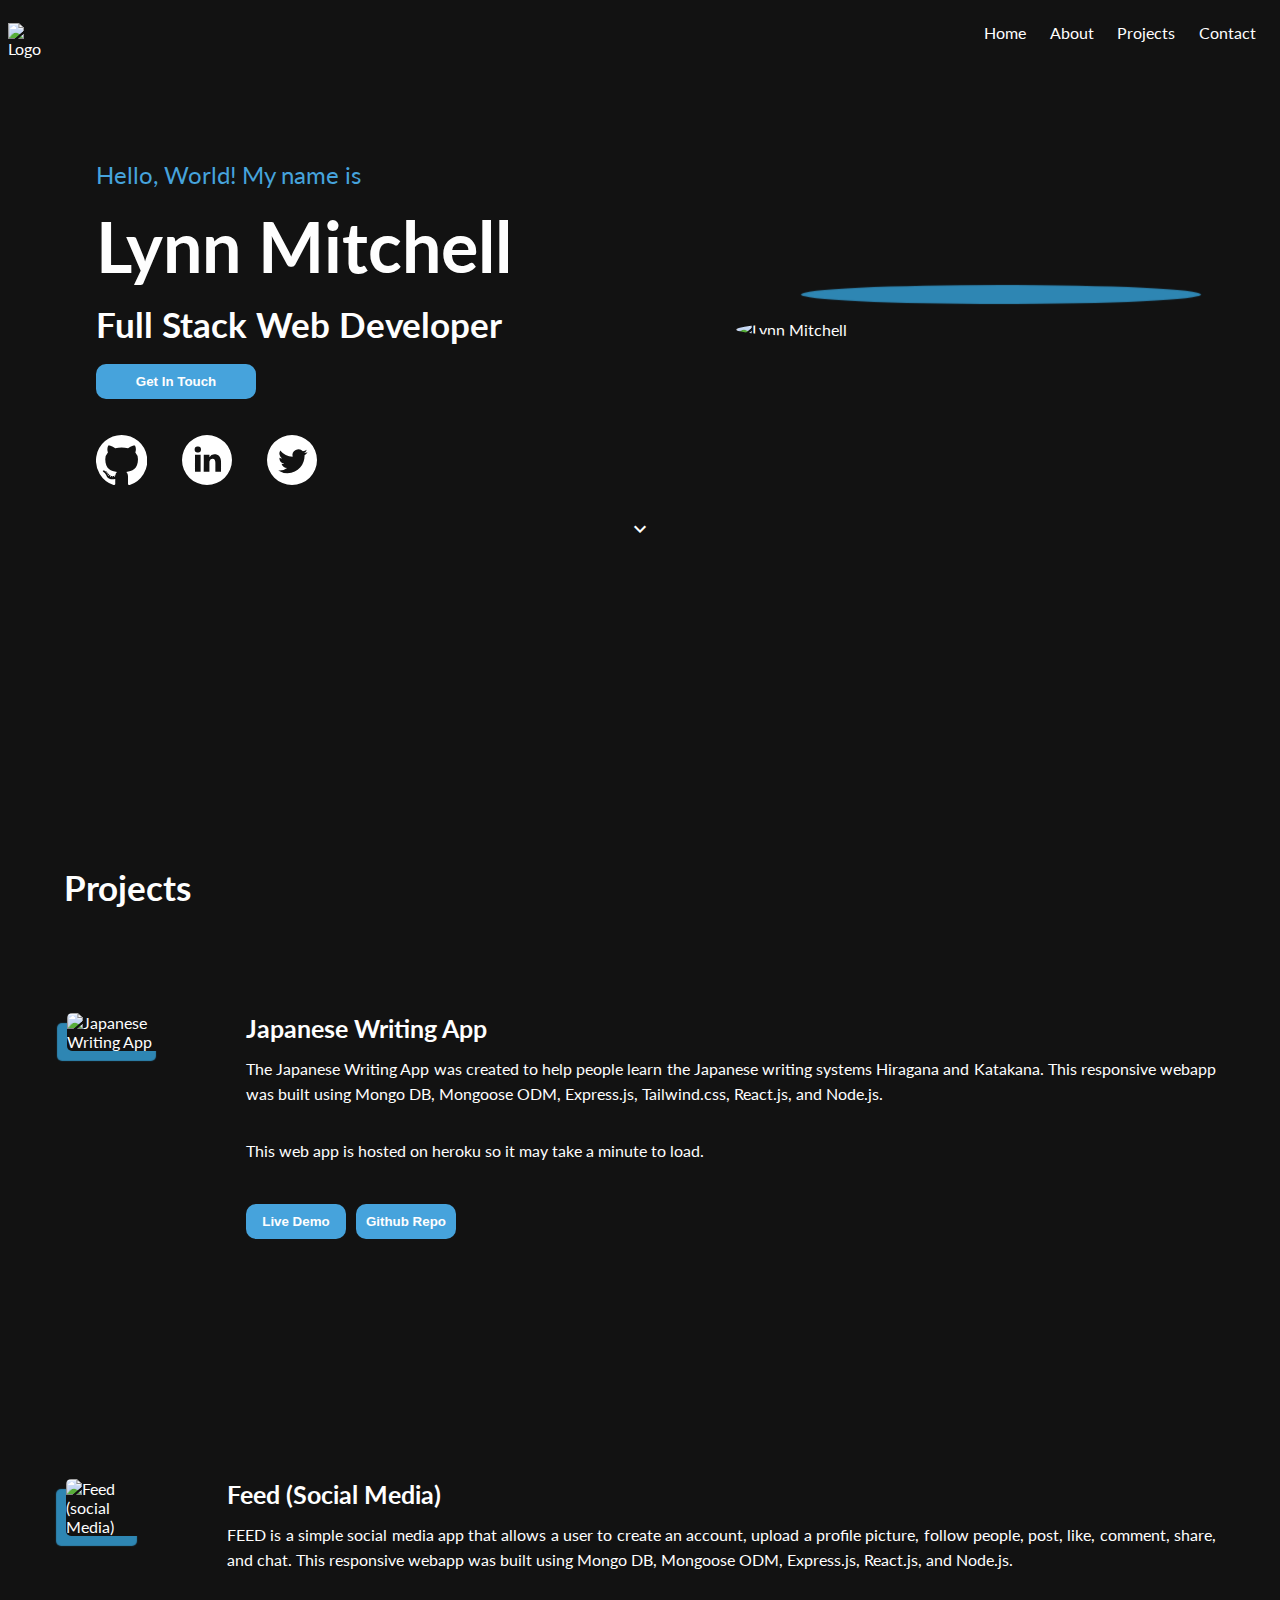
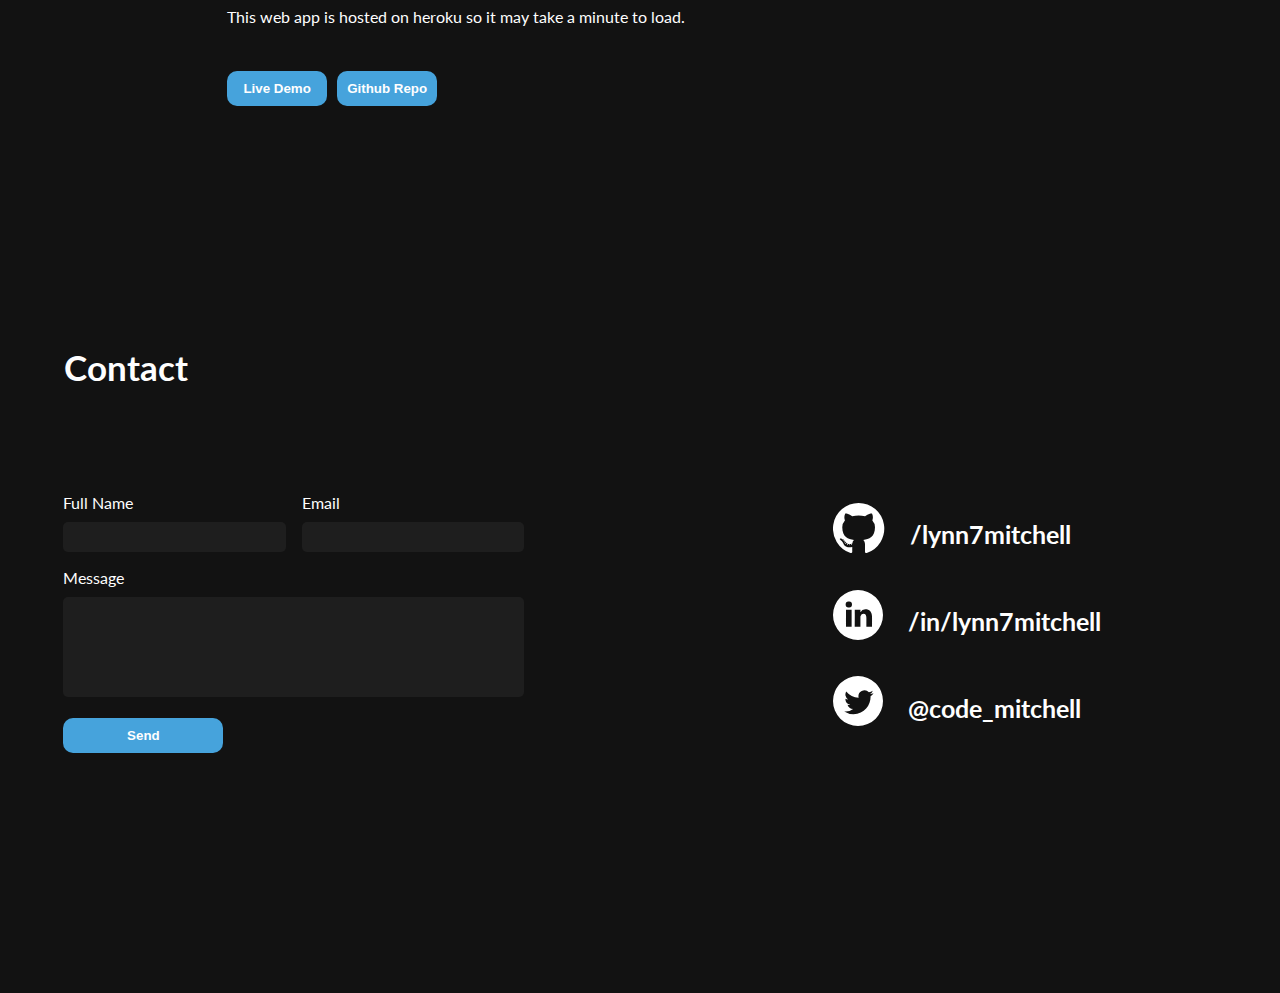
==== commit 48aa902e: "added social icons and made form responsive" ====
--- a/index.html
+++ b/index.html
@@ -6,39 +6,313 @@
     <meta http-equiv="X-UA-Compatible" content="ie=edge" />
     <title>Lynn Mitchell</title>
     <link rel="shortcut icon" type="image/x-icon" href="img/favicon.ico" />
-    <link href="https://fonts.googleapis.com/icon?family=Material+Icons" rel="stylesheet">
+    <link
+      href="https://fonts.googleapis.com/icon?family=Material+Icons"
+      rel="stylesheet"
+    />
     <link rel="stylesheet" href="css/style.css" />
   </head>
 
   <body>
     <header>
       <nav>
-        <img src="./img/logo-symbol.png" alt="Logo" />
+        <img src="./img/logo-symbol.png" alt="Logo" id="logo"/>
         <ul id="nav">
           <li>Home</li>
           <li>About</li>
           <li>Projects</li>
           <li>Contact</li>
         </ul>
-        <i class="material-icons menu__toggle" alt="menu toggle" id="menuToggleHamburger">menu</i>
-        <i class="material-icons menu__toggle"alt="menu toggle clear" class="menu__toggle" id="menuToggleX">close</i>
-
+        <i
+          class="material-icons menu__toggle"
+          alt="menu toggle"
+          id="menuToggleHamburger"
+          >menu</i
+        >
+        <i
+          class="material-icons menu__toggle"
+          alt="menu toggle clear"
+          class="menu__toggle"
+          id="menuToggleX"
+          >close</i
+        >
       </nav>
 
-      <!-- <section>
-        <p>Hello, World! My name is</p>
-        <h1>Lynn Mitchell</h1>
-        <h2>Full Stack Web Developer</h2>
-        <button>Contact Me</button>
+      <section>
+        <div class="header__text">
+          <p>Hello, World! My name is</p>
+          <h1>Lynn Mitchell</h1>
+          <h2>Full Stack Web Developer</h2>
+          <div>
+            <button>Get In Touch</button>
+            <div class="social__icons">
+              <svg
+                xmlns="http://www.w3.org/2000/svg"
+                viewBox="0 0 58.826 57.373"
+              >
+                <g
+                  id="Group_2"
+                  data-name="Group 2"
+                  transform="translate(-290.221 -334.431)"
+                >
+                  <path
+                    id="Path_1"
+                    data-name="Path 1"
+                    d="M319.634,334.431a29.416,29.416,0,0,0-9.3,57.323c1.47.272,2.01-.639,2.01-1.415,0-.7-.027-3.018-.04-5.476-8.183,1.78-9.909-3.47-9.909-3.47-1.338-3.4-3.266-4.3-3.266-4.3-2.669-1.826.2-1.788.2-1.788a6.183,6.183,0,0,1,4.509,3.032c2.623,4.5,6.881,3.2,8.559,2.445a6.265,6.265,0,0,1,1.867-3.934c-6.533-.743-13.4-3.266-13.4-14.536a11.383,11.383,0,0,1,3.031-7.895,10.57,10.57,0,0,1,.285-7.784s2.47-.79,8.091,3.015a27.887,27.887,0,0,1,14.73,0c5.614-3.805,8.08-3.015,8.08-3.015a10.557,10.557,0,0,1,.288,7.784,11.361,11.361,0,0,1,3.027,7.895c0,11.3-6.881,13.784-13.43,14.512,1.055.913,1.995,2.7,1.995,5.447,0,3.935-.034,7.1-.034,8.072,0,.783.529,1.7,2.02,1.412a29.417,29.417,0,0,0-9.315-57.319Z"
+                    fill="#fff"
+                    fill-rule="evenodd"
+                  />
+                  <path
+                    id="Path_2"
+                    data-name="Path 2"
+                    d="M312.263,420.609c-.065.147-.295.19-.5.09s-.333-.3-.264-.442.294-.192.507-.092.336.3.262.444Zm-.362-.268"
+                    transform="translate(-10.902 -43.948)"
+                    fill="#fff"
+                  />
+                  <path
+                    id="Path_3"
+                    data-name="Path 3"
+                    d="M314.725,423c-.14.13-.414.069-.6-.136a.45.45,0,0,1-.086-.611c.145-.13.411-.069.6.136s.23.479.083.611Zm-.281-.3"
+                    transform="translate(-12.172 -45.014)"
+                    fill="#fff"
+                  />
+                  <path
+                    id="Path_4"
+                    data-name="Path 4"
+                    d="M317.086,426.281c-.18.126-.475.008-.657-.253s-.18-.576,0-.7.473-.012.658.247.18.58,0,.708Zm0,0"
+                    transform="translate(-13.374 -46.597)"
+                    fill="#fff"
+                  />
+                  <path
+                    id="Path_5"
+                    data-name="Path 5"
+                    d="M320.119,429.679c-.161.178-.5.13-.756-.113a.565.565,0,0,1-.167-.752c.163-.178.509-.128.762.113s.333.575.161.752Zm0,0"
+                    transform="translate(-14.818 -48.358)"
+                    fill="#fff"
+                  />
+                  <path
+                    id="Path_6"
+                    data-name="Path 6"
+                    d="M324.386,431.975c-.071.23-.4.335-.735.237s-.55-.371-.483-.6.4-.341.737-.236.55.368.481.6Zm0,0"
+                    transform="translate(-16.893 -49.704)"
+                    fill="#fff"
+                  />
+                  <path
+                    id="Path_7"
+                    data-name="Path 7"
+                    d="M329.293,432.561c.008.243-.274.444-.624.448s-.636-.189-.64-.427.276-.444.628-.45.636.189.636.429Zm0,0"
+                    transform="translate(-19.393 -50.114)"
+                    fill="#fff"
+                  />
+                  <path
+                    id="Path_8"
+                    data-name="Path 8"
+                    d="M333.9,431.877c.042.236-.2.479-.548.544s-.658-.084-.7-.318.205-.486.546-.548.659.082.7.322Zm0,0"
+                    transform="translate(-21.762 -49.811)"
+                    fill="#fff"
+                  />
+                </g>
+              </svg>
+              <svg
+                xmlns="http://www.w3.org/2000/svg"
+                viewBox="0 0 58.826 58.826"
+              >
+                <path
+                  id="Path_10"
+                  data-name="Path 10"
+                  d="M52.483,73.84V53.813H45.827V73.84Zm7.5,15.553A29.413,29.413,0,1,1,89.393,59.98,29.414,29.414,0,0,1,59.98,89.393ZM49.155,51.079a3.471,3.471,0,1,0,.044-6.921,3.47,3.47,0,1,0-.086,6.921ZM76.487,73.84V62.357c0-6.152-3.284-9.015-7.663-9.015a6.607,6.607,0,0,0-6,3.308V53.813H56.168c.088,1.879,0,20.027,0,20.027h6.657V62.655a4.541,4.541,0,0,1,.22-1.623A3.641,3.641,0,0,1,66.458,58.6c2.41,0,3.373,1.836,3.373,4.527V73.841h6.656Z"
+                  transform="translate(-30.567 -30.567)"
+                  fill="#fff"
+                  fill-rule="evenodd"
+                />
+              </svg>
+              <svg
+                id="Group_3"
+                data-name="Group 3"
+                xmlns="http://www.w3.org/2000/svg"
+                viewBox="0 0 58.826 58.826"
+              >
+                <path
+                  id="Path_9"
+                  data-name="Path 9"
+                  d="M29.413,0A29.413,29.413,0,1,0,58.826,29.413,29.413,29.413,0,0,0,29.413,0ZM44.185,23.836c.014.3.02.61.02.917,0,9.369-7.132,20.174-20.174,20.174a20.074,20.074,0,0,1-10.869-3.185,14.438,14.438,0,0,0,1.691.1,14.227,14.227,0,0,0,8.806-3.035,7.1,7.1,0,0,1-6.624-4.925,7.078,7.078,0,0,0,3.2-.121,7.094,7.094,0,0,1-5.689-6.951c0-.031,0-.061,0-.09a7.039,7.039,0,0,0,3.211.887,7.1,7.1,0,0,1-2.2-9.466,20.13,20.13,0,0,0,14.615,7.408A7.095,7.095,0,0,1,42.266,19.08a14.209,14.209,0,0,0,4.5-1.721,7.116,7.116,0,0,1-3.118,3.922,14.155,14.155,0,0,0,4.072-1.116A14.426,14.426,0,0,1,44.185,23.836Z"
+                  fill="#fff"
+                />
+              </svg>
+            </div>
+          </div>
+        </div>
+        <div>
+          <img src="./img/profile.png" alt="Lynn Mitchell" />
+        </div>
       </section>
 
+      <span id="down__arrow"><i class="material-icons">expand_more</i></span>
+    </header>
+
+    <main>
+      <h2 id="projects">Projects</h2>
       <section>
-          <img src="./img/profile.png" alt="Lynn Mitchell">
-      </section> -->
-    </header>
-
-    <script src="./js/script.js">
-        
-    </script>
+        <div>
+          <img src="img/multiple-choice.PNG" alt="Japanese Writing App" />
+        </div>
+        <div>
+          <h3>Japanese Writing App</h3>
+          <p>
+            The Japanese Writing App was created to help people learn the
+            Japanese writing systems Hiragana and Katakana. This responsive
+            webapp was built using Mongo DB, Mongoose ODM, Express.js,
+            Tailwind.css, React.js, and Node.js.
+          </p>
+          <p>
+            This web app is hosted on heroku so it may take a minute to load.
+          </p>
+          <div class="button__container">
+            <button>Live Demo</button><button>Github Repo</button>
+          </div>
+        </div>
+      </section>
+      <section>
+        <div>
+          <img src="img/feed-dashboard.png" alt="Feed (social Media)" />
+        </div>
+        <div>
+          <h3>Feed (Social Media)</h3>
+          <p>
+            FEED is a simple social media app that allows a user to create an
+            account, upload a profile picture, follow people, post, like,
+            comment, share, and chat. This responsive webapp was built using
+            Mongo DB, Mongoose ODM, Express.js, React.js, and Node.js.
+          </p>
+          <p>
+            This web app is hosted on heroku so it may take a minute to load.
+          </p>
+          <div class="button__container">
+            <button>Live Demo</button><button>Github Repo</button>
+          </div>
+        </div>
+      </section>
+      <h2 id="contact">Contact</h2>
+
+      <section>
+        <form action="">
+          <div><label for="Name">Full Name</label><input type="text" /></div>
+          <div><label for="Email">Email</label><input type="email" /></div>
+
+          <div id="textarea">
+            <label for="Message">Message</label
+            ><textarea
+              name="Message"
+              id="Message"
+              cols="30"
+              rows="40"
+            ></textarea>
+          </div>
+          <button>Send</button>
+        </form>
+
+        <aside>
+          <div>
+            <svg xmlns="http://www.w3.org/2000/svg" viewBox="0 0 58.826 57.373">
+              <g
+                id="Group_2"
+                data-name="Group 2"
+                transform="translate(-290.221 -334.431)"
+              >
+                <path
+                  id="Path_1"
+                  data-name="Path 1"
+                  d="M319.634,334.431a29.416,29.416,0,0,0-9.3,57.323c1.47.272,2.01-.639,2.01-1.415,0-.7-.027-3.018-.04-5.476-8.183,1.78-9.909-3.47-9.909-3.47-1.338-3.4-3.266-4.3-3.266-4.3-2.669-1.826.2-1.788.2-1.788a6.183,6.183,0,0,1,4.509,3.032c2.623,4.5,6.881,3.2,8.559,2.445a6.265,6.265,0,0,1,1.867-3.934c-6.533-.743-13.4-3.266-13.4-14.536a11.383,11.383,0,0,1,3.031-7.895,10.57,10.57,0,0,1,.285-7.784s2.47-.79,8.091,3.015a27.887,27.887,0,0,1,14.73,0c5.614-3.805,8.08-3.015,8.08-3.015a10.557,10.557,0,0,1,.288,7.784,11.361,11.361,0,0,1,3.027,7.895c0,11.3-6.881,13.784-13.43,14.512,1.055.913,1.995,2.7,1.995,5.447,0,3.935-.034,7.1-.034,8.072,0,.783.529,1.7,2.02,1.412a29.417,29.417,0,0,0-9.315-57.319Z"
+                  fill="#fff"
+                  fill-rule="evenodd"
+                />
+                <path
+                  id="Path_2"
+                  data-name="Path 2"
+                  d="M312.263,420.609c-.065.147-.295.19-.5.09s-.333-.3-.264-.442.294-.192.507-.092.336.3.262.444Zm-.362-.268"
+                  transform="translate(-10.902 -43.948)"
+                  fill="#fff"
+                />
+                <path
+                  id="Path_3"
+                  data-name="Path 3"
+                  d="M314.725,423c-.14.13-.414.069-.6-.136a.45.45,0,0,1-.086-.611c.145-.13.411-.069.6.136s.23.479.083.611Zm-.281-.3"
+                  transform="translate(-12.172 -45.014)"
+                  fill="#fff"
+                />
+                <path
+                  id="Path_4"
+                  data-name="Path 4"
+                  d="M317.086,426.281c-.18.126-.475.008-.657-.253s-.18-.576,0-.7.473-.012.658.247.18.58,0,.708Zm0,0"
+                  transform="translate(-13.374 -46.597)"
+                  fill="#fff"
+                />
+                <path
+                  id="Path_5"
+                  data-name="Path 5"
+                  d="M320.119,429.679c-.161.178-.5.13-.756-.113a.565.565,0,0,1-.167-.752c.163-.178.509-.128.762.113s.333.575.161.752Zm0,0"
+                  transform="translate(-14.818 -48.358)"
+                  fill="#fff"
+                />
+                <path
+                  id="Path_6"
+                  data-name="Path 6"
+                  d="M324.386,431.975c-.071.23-.4.335-.735.237s-.55-.371-.483-.6.4-.341.737-.236.55.368.481.6Zm0,0"
+                  transform="translate(-16.893 -49.704)"
+                  fill="#fff"
+                />
+                <path
+                  id="Path_7"
+                  data-name="Path 7"
+                  d="M329.293,432.561c.008.243-.274.444-.624.448s-.636-.189-.64-.427.276-.444.628-.45.636.189.636.429Zm0,0"
+                  transform="translate(-19.393 -50.114)"
+                  fill="#fff"
+                />
+                <path
+                  id="Path_8"
+                  data-name="Path 8"
+                  d="M333.9,431.877c.042.236-.2.479-.548.544s-.658-.084-.7-.318.205-.486.546-.548.659.082.7.322Zm0,0"
+                  transform="translate(-21.762 -49.811)"
+                  fill="#fff"
+                />
+              </g>
+            </svg>
+            <h3>/lynn7mitchell</h3>
+          </div>
+          <div>
+            <svg xmlns="http://www.w3.org/2000/svg" viewBox="0 0 58.826 58.826">
+              <path
+                id="Path_10"
+                data-name="Path 10"
+                d="M52.483,73.84V53.813H45.827V73.84Zm7.5,15.553A29.413,29.413,0,1,1,89.393,59.98,29.414,29.414,0,0,1,59.98,89.393ZM49.155,51.079a3.471,3.471,0,1,0,.044-6.921,3.47,3.47,0,1,0-.086,6.921ZM76.487,73.84V62.357c0-6.152-3.284-9.015-7.663-9.015a6.607,6.607,0,0,0-6,3.308V53.813H56.168c.088,1.879,0,20.027,0,20.027h6.657V62.655a4.541,4.541,0,0,1,.22-1.623A3.641,3.641,0,0,1,66.458,58.6c2.41,0,3.373,1.836,3.373,4.527V73.841h6.656Z"
+                transform="translate(-30.567 -30.567)"
+                fill="#fff"
+                fill-rule="evenodd"
+              />
+            </svg>
+            <h3>/in/lynn7mitchell</h3>
+          </div>
+          <div>
+            <svg
+              id="Group_3"
+              data-name="Group 3"
+              xmlns="http://www.w3.org/2000/svg"
+              viewBox="0 0 58.826 58.826"
+            >
+              <path
+                id="Path_9"
+                data-name="Path 9"
+                d="M29.413,0A29.413,29.413,0,1,0,58.826,29.413,29.413,29.413,0,0,0,29.413,0ZM44.185,23.836c.014.3.02.61.02.917,0,9.369-7.132,20.174-20.174,20.174a20.074,20.074,0,0,1-10.869-3.185,14.438,14.438,0,0,0,1.691.1,14.227,14.227,0,0,0,8.806-3.035,7.1,7.1,0,0,1-6.624-4.925,7.078,7.078,0,0,0,3.2-.121,7.094,7.094,0,0,1-5.689-6.951c0-.031,0-.061,0-.09a7.039,7.039,0,0,0,3.211.887,7.1,7.1,0,0,1-2.2-9.466,20.13,20.13,0,0,0,14.615,7.408A7.095,7.095,0,0,1,42.266,19.08a14.209,14.209,0,0,0,4.5-1.721,7.116,7.116,0,0,1-3.118,3.922,14.155,14.155,0,0,0,4.072-1.116A14.426,14.426,0,0,1,44.185,23.836Z"
+                fill="#fff"
+              />
+            </svg>
+            <h3>@code_mitchell</h3>
+          </div>
+        </aside>
+      </section>
+    </main>
+    <footer></footer>
+
+    <script src="./js/script.js"></script>
   </body>
 </html>
--- a/css/style.css
+++ b/css/style.css
@@ -19,6 +19,9 @@
 * {
   box-sizing: border-box; }
 
+html {
+  scroll-behavior: smooth; }
+
 body {
   height: 100vh;
   background: #121212;
@@ -39,6 +42,8 @@
     nav {
       justify-content: center;
       text-align: center; } }
+  nav #logo {
+    margin-left: 8px; }
   nav img {
     max-width: 3em; }
     @media (max-width: 576px) {
@@ -61,7 +66,8 @@
         width: 100%; } }
     nav ul li {
       padding-bottom: 5px;
-      margin-bottom: 10px; }
+      margin-bottom: 10px;
+      cursor: pointer; }
     nav ul li:hover {
       border-bottom: 2px solid #36a4dc; }
   nav i {
@@ -76,24 +82,219 @@
       display: block; } }
 
 header {
-  display: flex;
-  height: 50%; }
+  height: 50%;
+  position: relative; }
   header section {
-    margin-top: 10em; }
-    header section img {
-      border-radius: 50%;
-      height: 450px;
-      box-shadow: 80px -50px 1px rgba(54, 164, 220, 0.8); }
+    display: flex;
+    justify-content: space-between;
+    align-items: center;
+    margin: 0 auto;
+    width: 85%;
+    margin-top: 10em;
+    animation-duration: 2s;
+    animation-name: slidein; }
+    @media (max-width: 576px) {
+      header section {
+        justify-content: center;
+        flex-direction: column-reverse;
+        width: 100%;
+        gap: 30px; } }
+@keyframes slidein {
+  to {
+    opacity: 100; }
+  from {
+    opacity: 0; } }
+    @media (max-width: 576px) {
+      header section .header__text {
+        padding-left: 1.5em; } }
+    header section div {
+      display: flex;
+      flex-direction: column;
+      gap: 15px; }
+      @media (max-width: 576px) {
+        header section div {
+          width: 100%; } }
+      header section div img {
+        border-radius: 50%;
+        width: 400px;
+        align-self: flex-start;
+        margin-top: 15px;
+        margin-right: 3em;
+        box-shadow: 65px -35px 1px rgba(54, 164, 220, 0.8); }
+        @media (max-width: 576px) {
+          header section div img {
+            margin-left: 14vw;
+            width: 250px; } }
+    header section .social__icons {
+      flex-direction: row;
+      align-items: center;
+      margin-top: 5%;
+      flex-wrap: wrap; }
+      header section .social__icons svg {
+        height: 50px;
+        margin-right: 20px; }
     header section p {
-      color: #46a3dc; }
-
+      color: #46a3dc;
+      font-size: 24px; }
+      @media (max-width: 576px) {
+        header section p {
+          font-size: 18px; } }
+  header #down__arrow {
+    cursor: pointer;
+    width: 100%;
+    display: flex;
+    justify-content: center;
+    margin-top: 2em;
+    animation: slidein 2s; }
+    @media (max-width: 576px) {
+      header #down__arrow {
+        margin-top: 4em; } }
+@keyframes slidein {
+  to {
+    opacity: 100; }
+  from {
+    opacity: 0; } }
 h1 {
-  font-weight: 700; }
+  font-weight: 700;
+  font-size: 70px; }
+  @media (max-width: 576px) {
+    h1 {
+      font-size: 35px; } }
+
+h2 {
+  font-weight: 700;
+  font-size: 35px; }
+  @media (max-width: 576px) {
+    h2 {
+      font-size: 25px; } }
 
 button {
   background: #46a3dc;
   color: #fefefe;
-  border-radius: 10%;
-  padding: 10px; }
+  margin-top: 1%;
+  border-radius: 10px;
+  padding: 10px;
+  width: 10rem;
+  font-weight: 700;
+  cursor: pointer; }
+
+main {
+  display: flex;
+  flex-direction: column;
+  align-content: center;
+  justify-content: center;
+  margin: 0 auto;
+  margin-top: 16em;
+  width: 90%; }
+  main h2 {
+    margin-bottom: 3em; }
+  main section {
+    animation: slidein 2s;
+    display: flex;
+    justify-content: space-around;
+    align-content: center;
+    gap: 5em;
+    margin-bottom: 15em;
+    text-align: justify; }
+    @media (max-width: 576px) {
+      main section {
+        flex-direction: column;
+        justify-content: center;
+        align-content: center;
+        margin-bottom: 8em; } }
+    main section img {
+      margin-left: 3%;
+      height: 20vw;
+      border-radius: 5px;
+      box-shadow: -10px 10px 1px rgba(54, 164, 220, 0.8); }
+      @media (max-width: 576px) {
+        main section img {
+          height: auto;
+          width: 85vw; } }
+    main section h3 {
+      font-weight: 700;
+      margin-bottom: 0.5em;
+      color: #fefefe;
+      font-size: 25px; }
+      @media (max-width: 576px) {
+        main section h3 {
+          text-align: center; } }
+    main section p {
+      margin-bottom: 2em;
+      line-height: 25px; }
+    main section .button__container {
+      width: 100%;
+      display: flex; }
+      @media (max-width: 576px) {
+        main section .button__container {
+          justify-content: space-evenly; } }
+      main section .button__container button {
+        width: 100px;
+        margin-right: 10px; }
+        @media (max-width: 576px) {
+          main section .button__container button {
+            width: 150px; } }
+    main section form {
+      justify-self: flex-start;
+      align-self: flex-start;
+      width: 40%;
+      margin-left: -10%;
+      display: grid;
+      grid-template-columns: 1fr 1fr;
+      grid-template-rows: auto;
+      column-gap: 1em;
+      row-gap: 1em; }
+      @media (max-width: 576px) {
+        main section form {
+          margin: 0 auto;
+          width: 100%; } }
+      main section form div {
+        width: 100%; }
+        main section form div label {
+          margin-bottom: 10px;
+          display: block; }
+        main section form div input,
+        main section form div textarea {
+          background: #1e1e1e;
+          border: #1e1e1e solid 0;
+          border-radius: 5px;
+          color: #fefefe;
+          width: 100%; }
+        main section form div input {
+          height: 30px; }
+        main section form div input:focus {
+          border-bottom: 2px solid #36a4dc; }
+      main section form #textarea {
+        grid-column: 1/3;
+        width: 100%; }
+      main section form textarea {
+        width: 100%;
+        height: 100px;
+        resize: none; }
+      main section form textarea:focus {
+        border-bottom: 2px solid #36a4dc; }
+    main section aside {
+      display: flex;
+      flex-direction: column;
+      justify-content: space-around;
+      align-items: flex-start; }
+      @media (max-width: 576px) {
+        main section aside {
+          width: 80%;
+          margin: 0 auto;
+          flex-direction: row; } }
+      main section aside div {
+        margin-bottom: 1em;
+        display: flex;
+        justify-content: space-evenly;
+        align-items: center; }
+        main section aside div svg {
+          height: 50px; }
+        main section aside div h3 {
+          padding-top: 1em;
+          margin-left: 1em; }
+          @media (max-width: 576px) {
+            main section aside div h3 {
+              display: none; } }
 
 /*# sourceMappingURL=style.css.map */
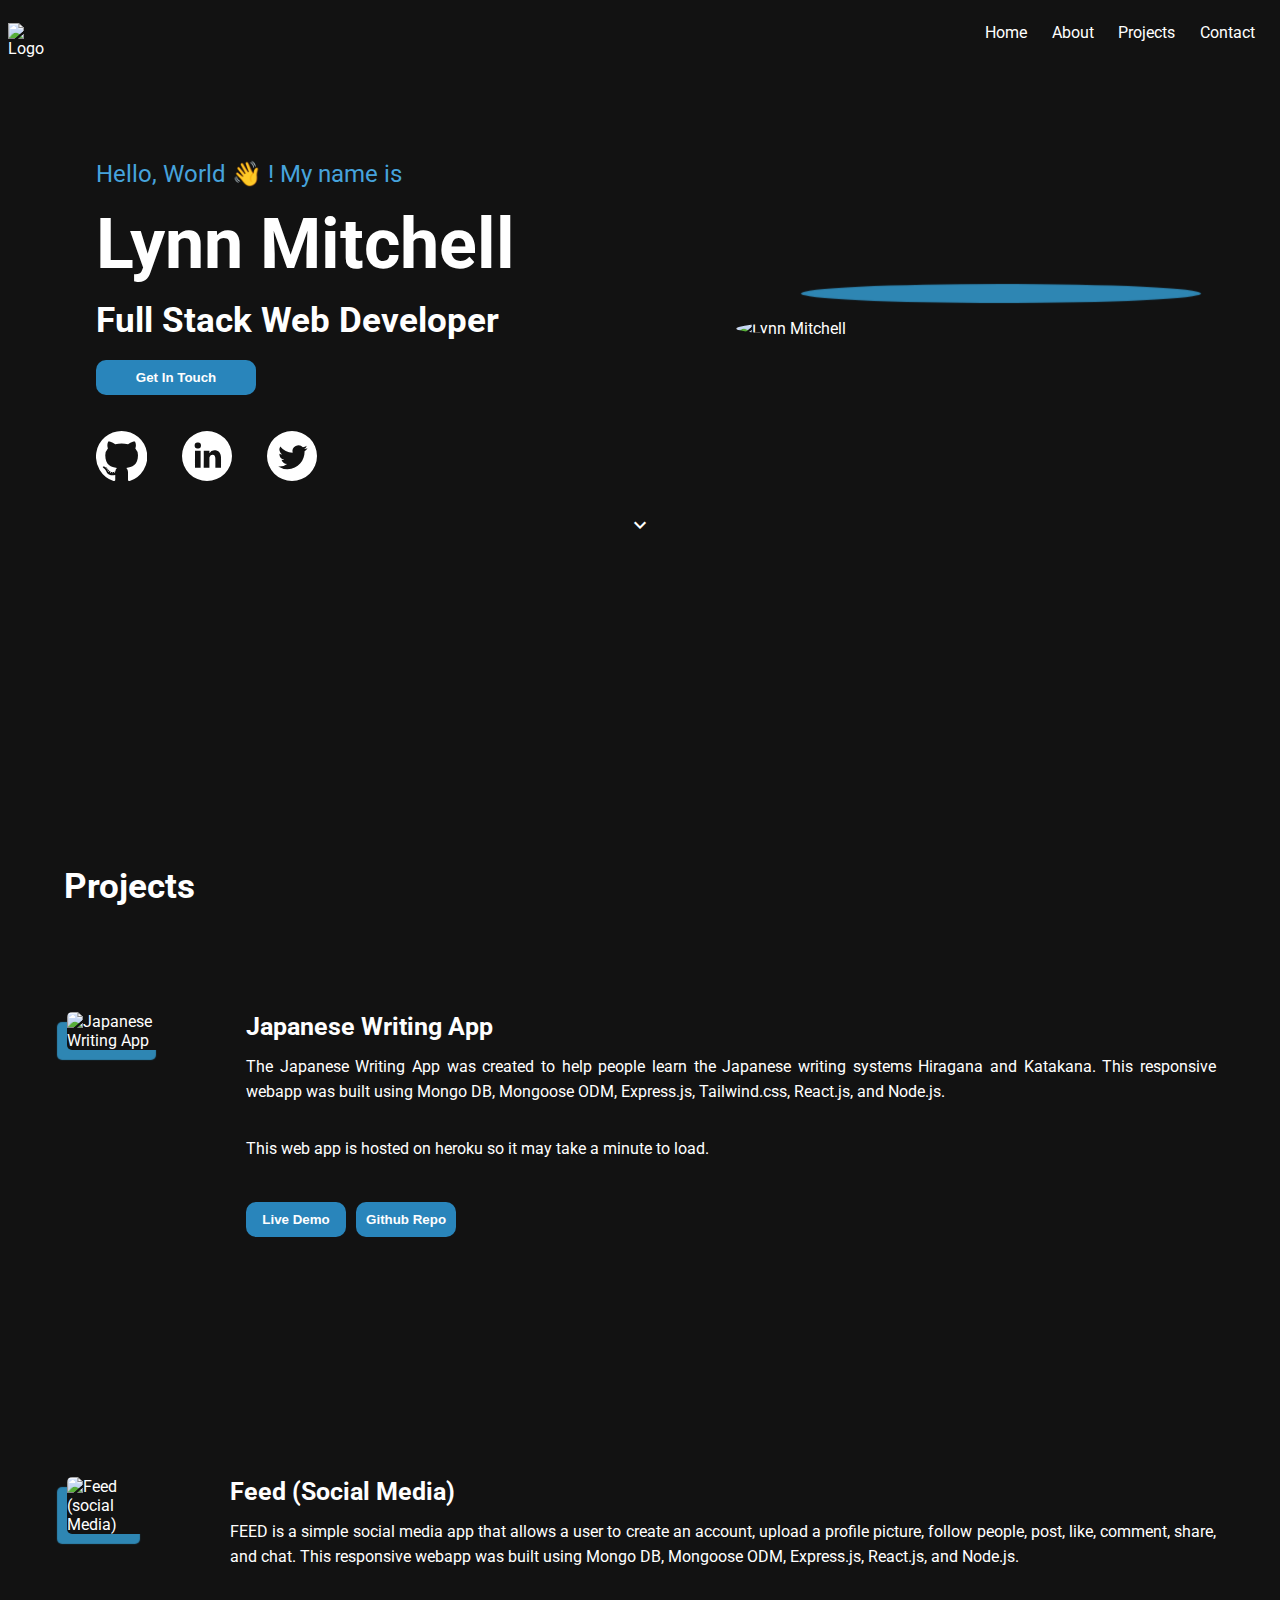
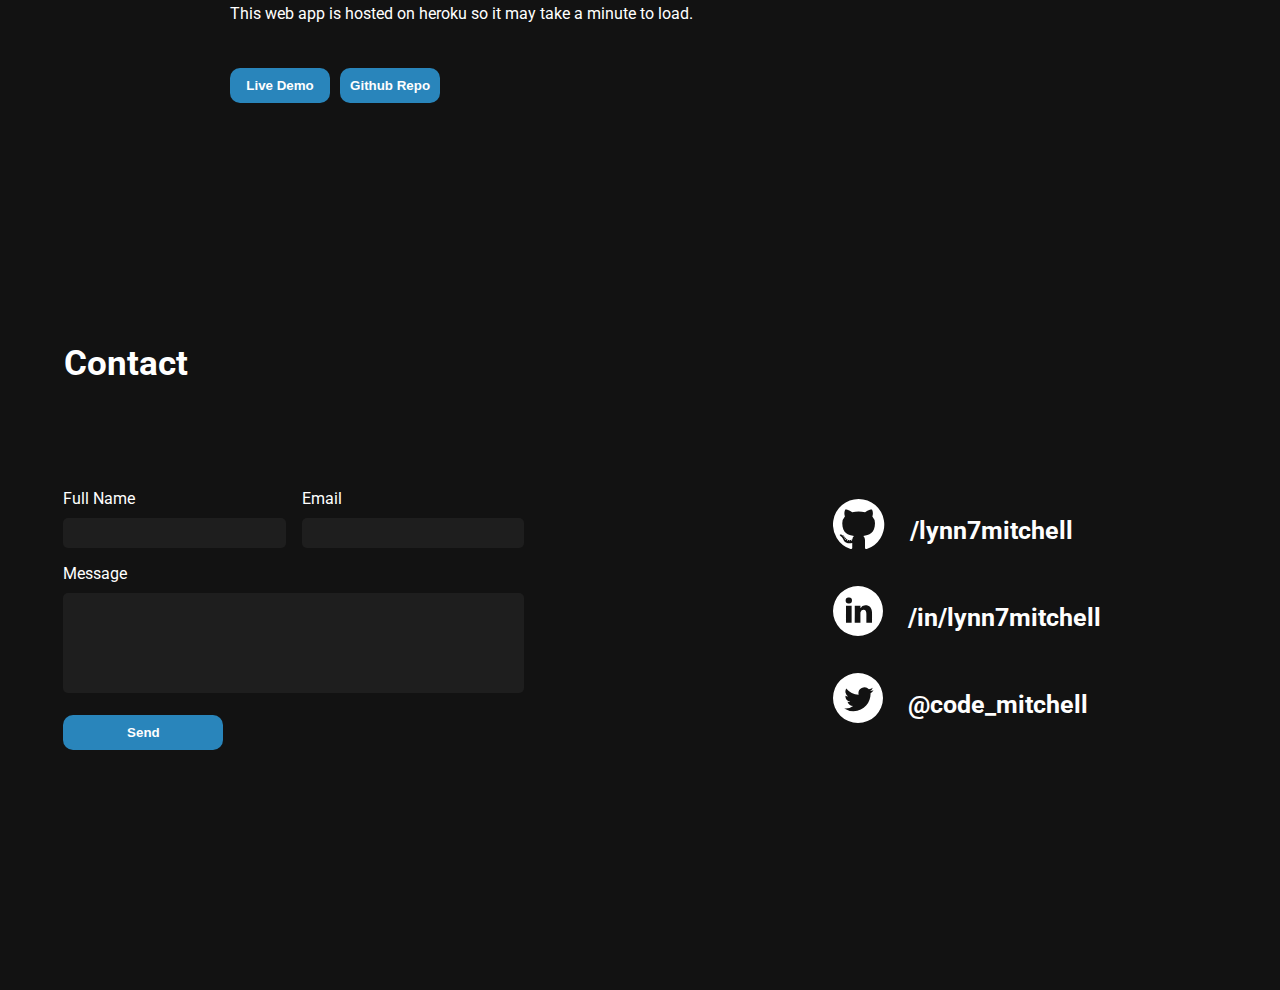
==== commit a9eac386: "switched to roboto from lato" ====
--- a/index.html
+++ b/index.html
@@ -40,7 +40,8 @@
 
       <section>
         <div class="header__text">
-          <p>Hello, World! My name is</p>
+          <p>Hello, World &#128075;
+            ! My name is</p>
           <h1>Lynn Mitchell</h1>
           <h2>Full Stack Web Developer</h2>
           <div>
--- a/css/style.css
+++ b/css/style.css
@@ -1,4 +1,4 @@
-@import url("https://fonts.googleapis.com/css2?family=Lato:ital,wght@0,100;0,300;0,400;0,700;0,900;1,100;1,300;1,400;1,700;1,900&display=swap");
+@import url("https://fonts.googleapis.com/css2?family=Roboto:ital,wght@0,100;0,300;0,400;0,500;0,700;0,900;1,100;1,300;1,400;1,500;1,700;1,900&display=swap");
 body,
 h1,
 h2,
@@ -25,8 +25,8 @@
 body {
   height: 100vh;
   background: #121212;
-  color: #fefefe;
-  font-family: "Lato", sans-serif; }
+  color: #fff;
+  font-family: "Roboto", sans-serif; }
 
 nav {
   width: 100%;
@@ -169,7 +169,7 @@
       font-size: 25px; } }
 
 button {
-  background: #46a3dc;
+  background: #2985BB;
   color: #fefefe;
   margin-top: 1%;
   border-radius: 10px;
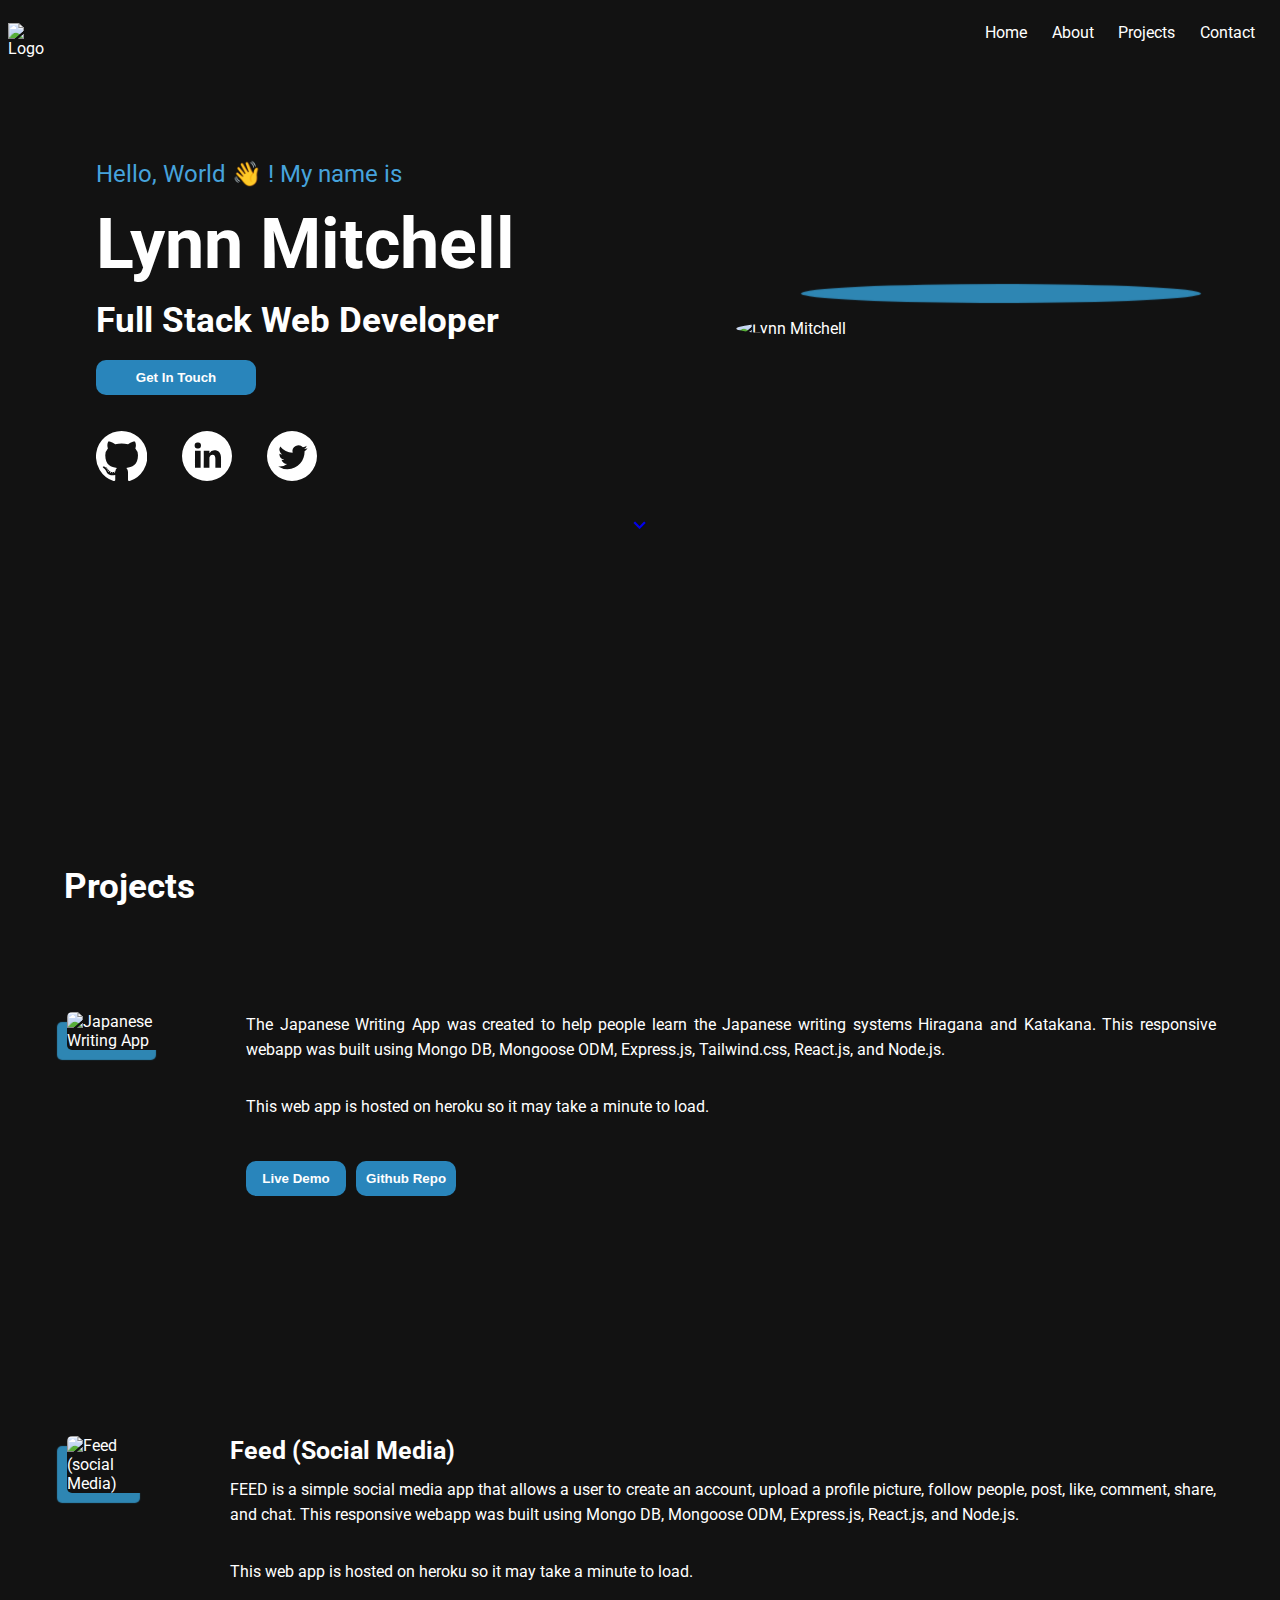
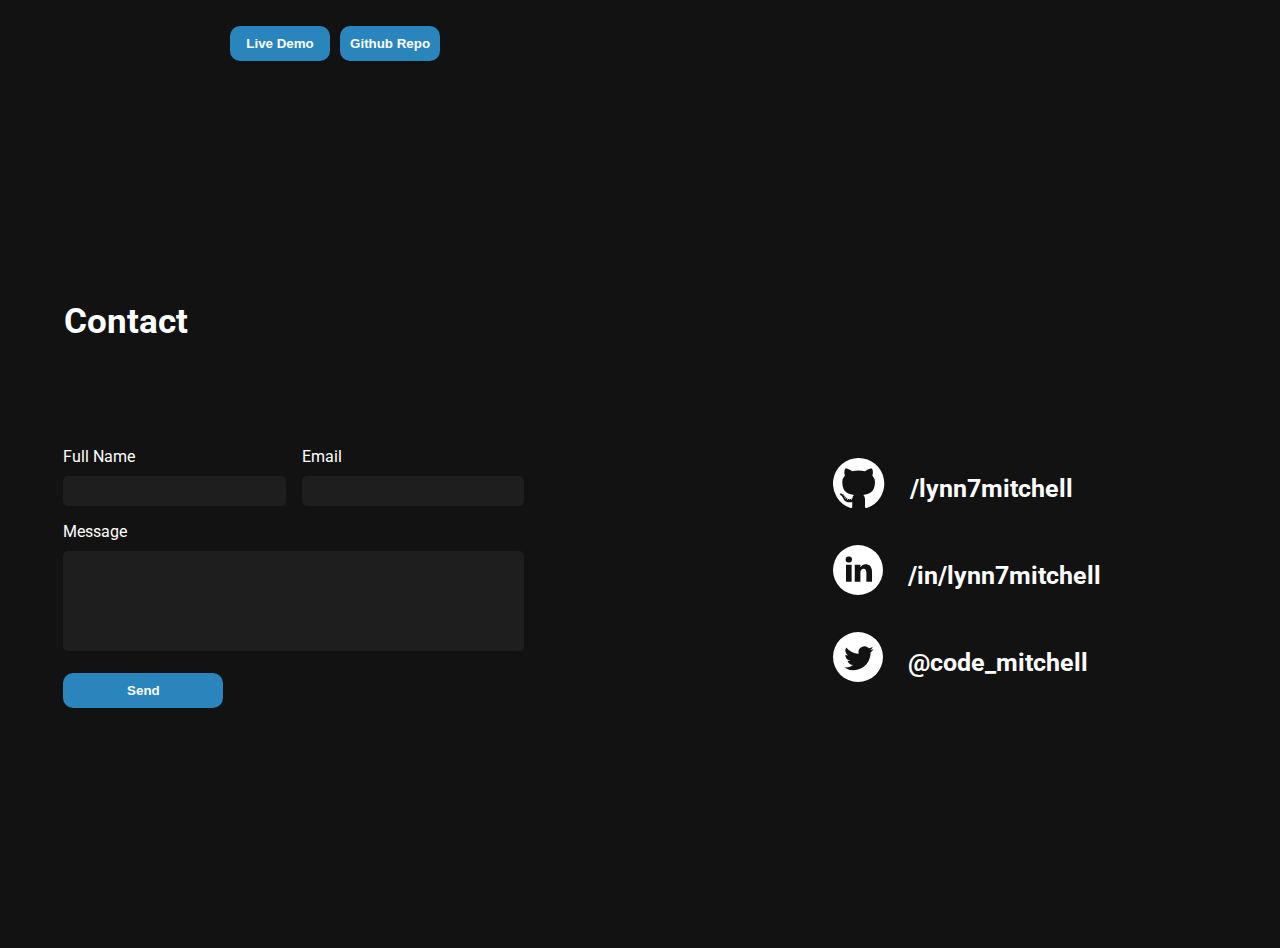
==== commit d13c8c4e: "Example commit" ====
--- a/index.html
+++ b/index.html
@@ -148,17 +148,17 @@
         </div>
       </section>
 
-      <span id="down__arrow"><i class="material-icons">expand_more</i></span>
+      <span id="down__arrow"><a href="#projects"><i class="material-icons">expand_more</i></a></span>
     </header>
 
     <main>
-      <h2 id="projects">Projects</h2>
+      <h2 ><span id="projects"></span>Projects</h2>
       <section>
         <div>
           <img src="img/multiple-choice.PNG" alt="Japanese Writing App" />
         </div>
         <div>
-          <h3>Japanese Writing App</h3>
+          <!-- <h3>Japanese Writing App</h3> -->
           <p>
             The Japanese Writing App was created to help people learn the
             Japanese writing systems Hiragana and Katakana. This responsive
